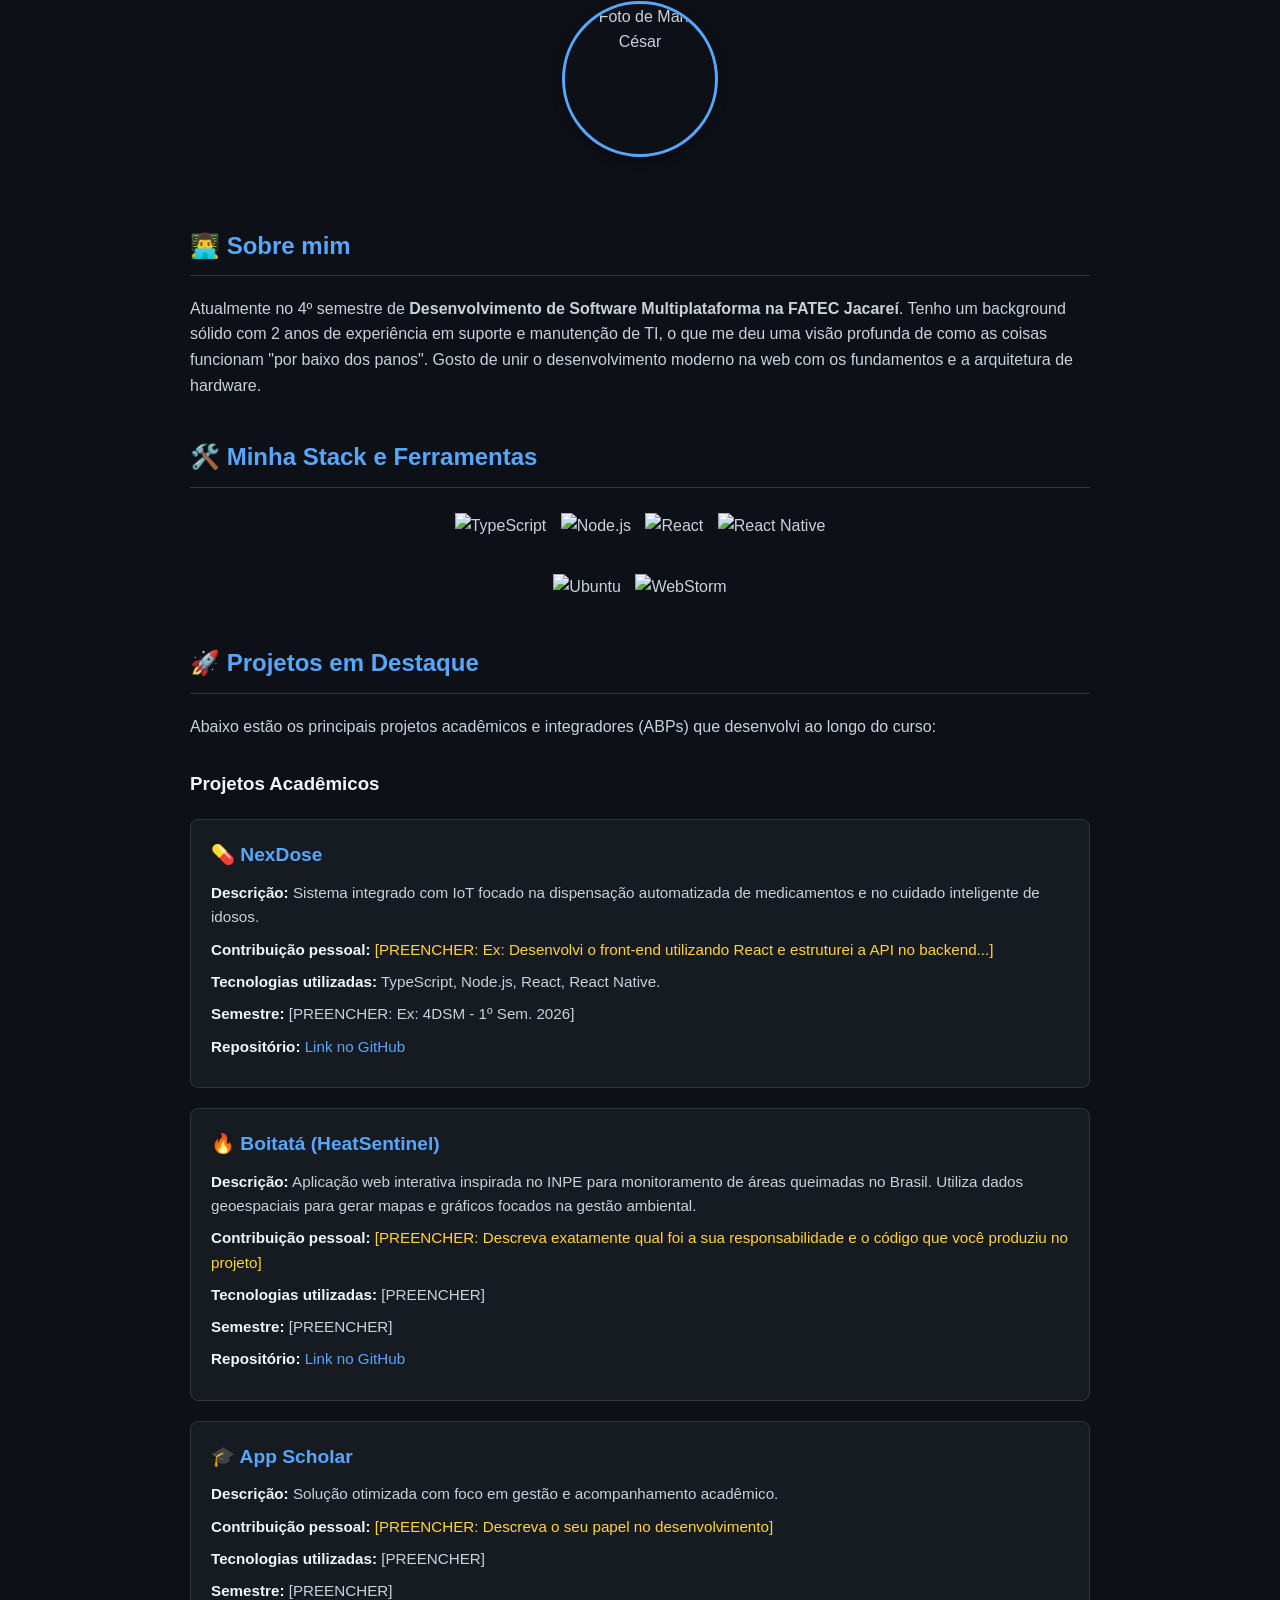
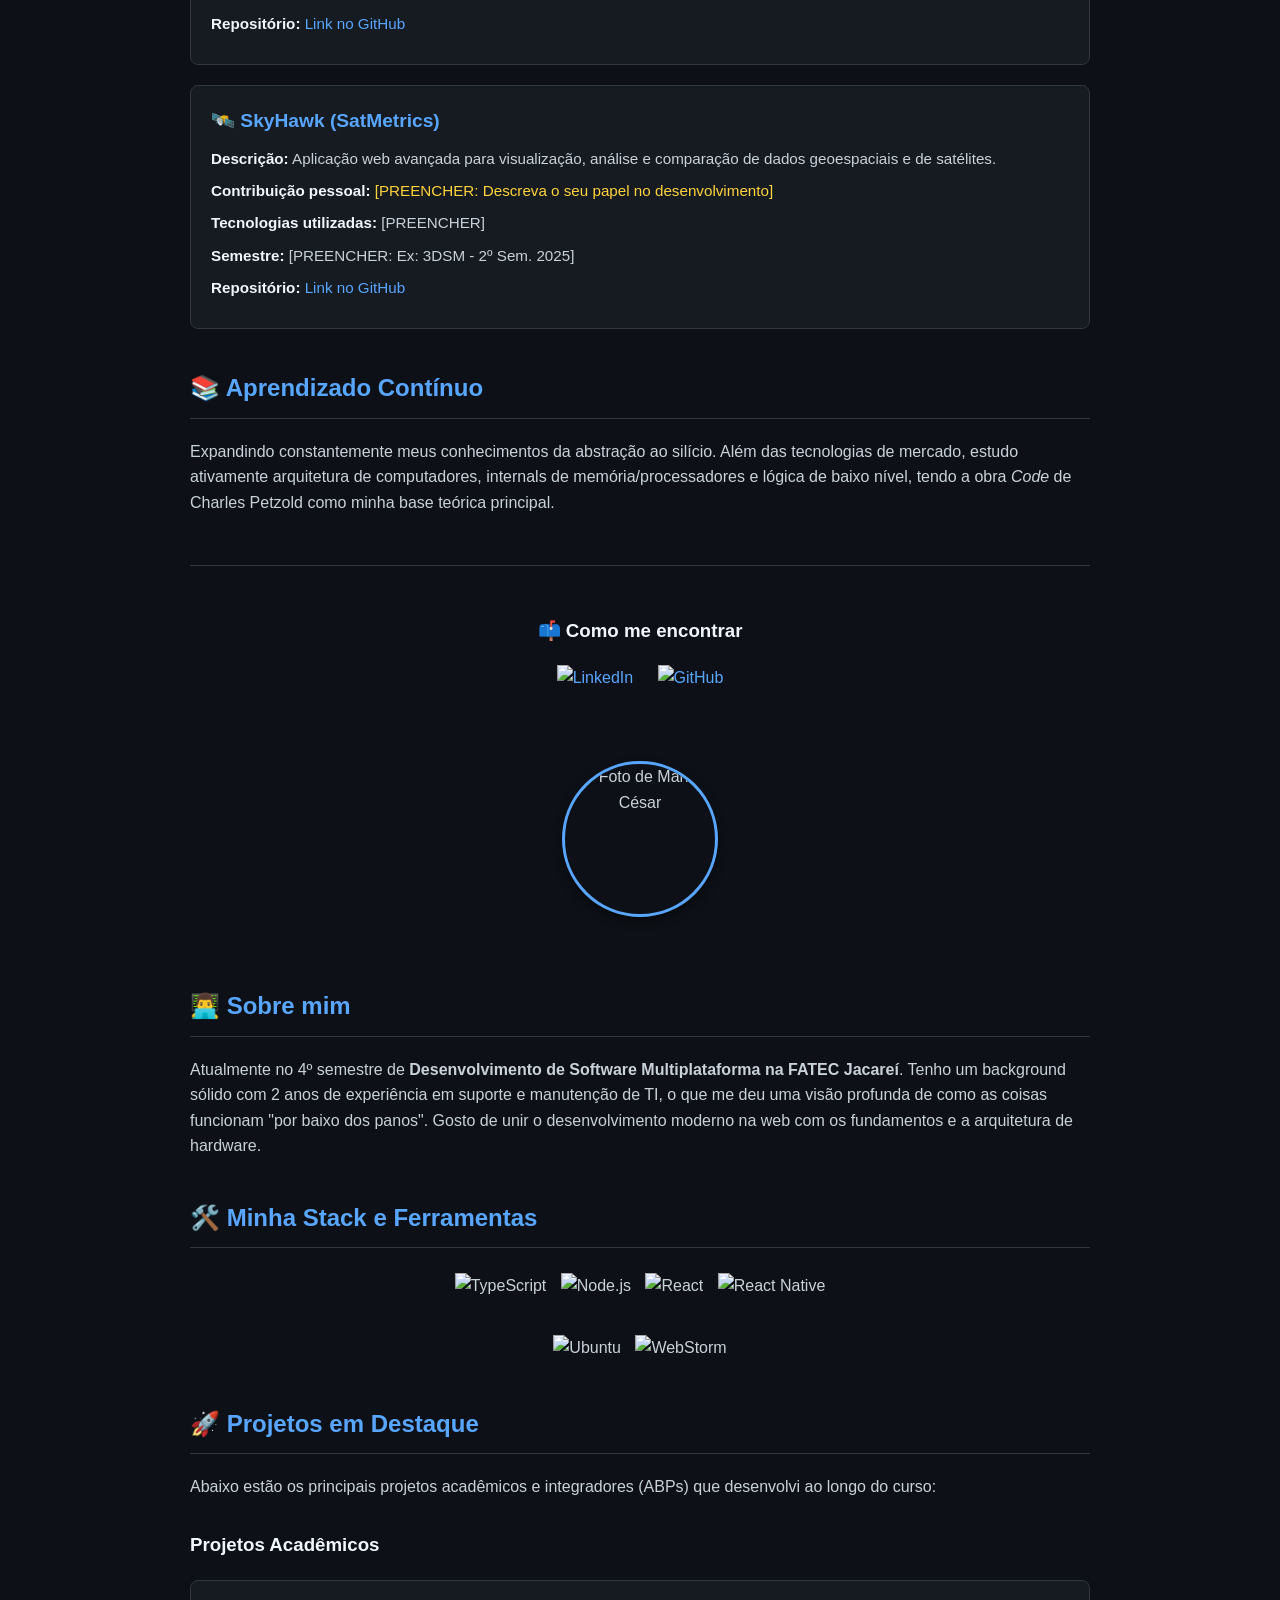
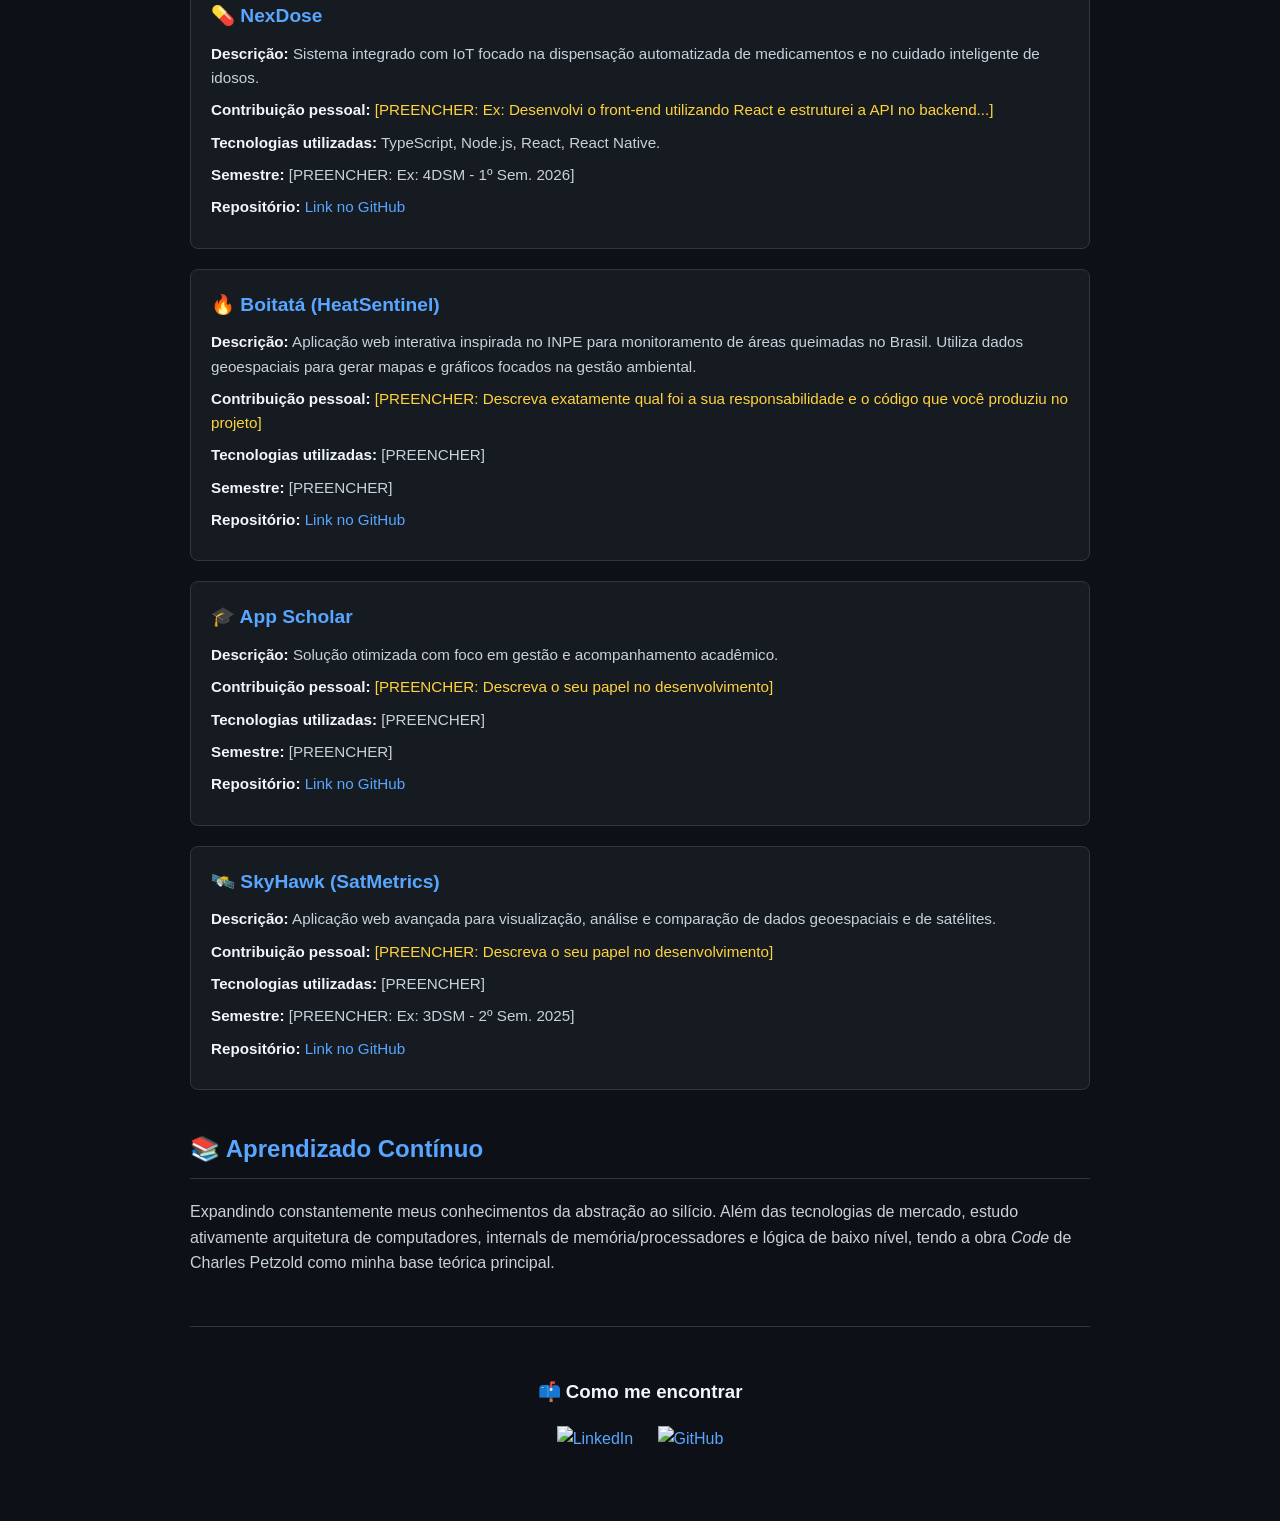
==== docs/index.html @ 598b990c "Update index.html" ====
<!DOCTYPE html>
<html lang="pt-BR">
<head>
    <meta charset="UTF-8">
    <meta name="viewport" content="width=device-width, initial-scale=1.0">
    <title>Portfólio - Mário César</title>
    <style>
        /* Estilos e Cores do Site */
        body {
            font-family: 'Segoe UI', Tahoma, Geneva, Verdana, sans-serif;
            line-height: 1.6;
            margin: 0;
            padding: 0;
            background-color: #0d1117; /* Fundo escuro estilo GitHub */
            color: #c9d1d9; /* Cor do texto */
        }
        .container {
            max-width: 900px;
            margin: 0 auto;
            padding: 20px;
        }
        header {
            text-align: center;
            padding: 30px 0;
        }
        header img.banner {
            width: 100%;
            border-radius: 8px 8px 0 0;
        }
        /* Estilo da Foto de Perfil */
        .profile-pic {
            width: 150px;
            height: 150px;
            border-radius: 50%;
            object-fit: cover;
            border: 3px solid #58a6ff;
            margin: -75px auto 0 auto; /* O valor negativo faz a foto sobrepor um pouco o banner */
            display: block;
            box-shadow: 0 4px 8px rgba(0, 0, 0, 0.5);
            position: relative;
            background-color: #0d1117;
        }
        h2 {
            color: #58a6ff;
            border-bottom: 1px solid #30363d;
            padding-bottom: 10px;
            margin-top: 40px;
        }
        h3 {
            color: #f0f6fc;
            margin-top: 30px;
        }
        a {
            color: #58a6ff;
            text-decoration: none;
        }
        a:hover {
            text-decoration: underline;
        }
        .badges {
            text-align: center;
            margin: 20px 0;
        }
        .badges img {
            margin: 5px;
        }
        /* Grid para os projetos */
        .projects {
            display: flex;
            flex-direction: column;
            gap: 20px;
            margin-top: 20px;
        }
        .project-card {
            background-color: #161b22;
            border: 1px solid #30363d;
            border-radius: 8px;
            padding: 20px;
            box-sizing: border-box;
            transition: transform 0.2s;
        }
        .project-card:hover {
            transform: translateY(-5px);
        }
        .project-card h4 {
            margin-top: 0;
            color: #58a6ff;
            font-size: 1.2rem;
            margin-bottom: 10px;
        }
        .project-card p {
            margin: 8px 0;
            font-size: 0.95rem;
        }
        .project-card strong {
            color: #f0f6fc;
        }
        .highlight-contribution {
            color: #ffd33d; /* Destaca o campo de contribuição, que é o mais importante para a avaliação */
        }
        .contact {
            text-align: center;
            margin-top: 50px;
            padding-top: 20px;
            border-top: 1px solid #30363d;
            padding-bottom: 50px;
        }
        .contact a {
            margin: 0 10px;
        }
    </style>
</head>
<body>
    <div class="container">
        <!-- Cabeçalho -->
        <header>
            <img class="banner" src="https://capsule-render.vercel.app/api?type=waving&color=007ACC&height=200&section=header&text=Mário%20César&fontSize=50&fontAlignY=38&desc=Desenvolvedor%20Multiplataforma&descAlignY=55&descAlign=50" alt="Banner Mario" />
            <!-- Foto de Perfil puxada do GitHub -->
            <img src="https://github.com/ra2581392423019/edit/main/docs/mariocesar.jpeg" alt="Foto de Mário César" class="profile-pic" />
        </header>

        <!-- Sobre Mim -->
        <section>
            <h2>👨‍💻 Sobre mim</h2>
            <p>Atualmente no 4º semestre de <strong>Desenvolvimento de Software Multiplataforma na FATEC Jacareí</strong>. Tenho um background sólido com 2 anos de experiência em suporte e manutenção de TI, o que me deu uma visão profunda de como as coisas funcionam "por baixo dos panos". Gosto de unir o desenvolvimento moderno na web com os fundamentos e a arquitetura de hardware.</p>
        </section>

        <!-- Stack e Ferramentas -->
        <section>
            <h2>🛠️ Minha Stack e Ferramentas</h2>
            <div class="badges">
                <img src="https://img.shields.io/badge/TypeScript-007ACC?style=for-the-badge&logo=typescript&logoColor=white" alt="TypeScript"/>
                <img src="https://img.shields.io/badge/Node.js-43853D?style=for-the-badge&logo=node.js&logoColor=white" alt="Node.js"/>
                <img src="https://img.shields.io/badge/React-20232A?style=for-the-badge&logo=react&logoColor=61DAFB" alt="React"/>
                <img src="https://img.shields.io/badge/React_Native-20232A?style=for-the-badge&logo=react&logoColor=61DAFB" alt="React Native"/>
                <br><br>
                <img src="https://img.shields.io/badge/Ubuntu-E95420?style=for-the-badge&logo=ubuntu&logoColor=white" alt="Ubuntu"/>
                <img src="https://img.shields.io/badge/WebStorm-000000?style=for-the-badge&logo=WebStorm&logoColor=white" alt="WebStorm"/>
            </div>
        </section>

        <!-- Projetos -->
        <section>
            <h2>🚀 Projetos em Destaque</h2>
            <p>Abaixo estão os principais projetos acadêmicos e integradores (ABPs) que desenvolvi ao longo do curso:</p>
            
            <h3>Projetos Acadêmicos</h3>
            <div class="projects">
                
                <!-- Projeto NexDose -->
                <div class="project-card">
                    <h4>💊 NexDose</h4>
                    <p><strong>Descrição:</strong> Sistema integrado com IoT focado na dispensação automatizada de medicamentos e no cuidado inteligente de idosos.</p>
                    <p class="highlight-contribution"><strong>Contribuição pessoal:</strong> [PREENCHER: Ex: Desenvolvi o front-end utilizando React e estruturei a API no backend...]</p>
                    <p><strong>Tecnologias utilizadas:</strong> TypeScript, Node.js, React, React Native.</p>
                    <p><strong>Semestre:</strong> [PREENCHER: Ex: 4DSM - 1º Sem. 2026]</p>
                    <p><strong>Repositório:</strong> <a href="https://github.com/hallwaytechgrupo/NexDose" target="_blank">Link no GitHub</a></p>
                </div>

                <!-- Projeto Boitatá -->
                <div class="project-card">
                    <h4>🔥 Boitatá (HeatSentinel)</h4>
                    <p><strong>Descrição:</strong> Aplicação web interativa inspirada no INPE para monitoramento de áreas queimadas no Brasil. Utiliza dados geoespaciais para gerar mapas e gráficos focados na gestão ambiental.</p>
                    <p class="highlight-contribution"><strong>Contribuição pessoal:</strong> [PREENCHER: Descreva exatamente qual foi a sua responsabilidade e o código que você produziu no projeto]</p>
                    <p><strong>Tecnologias utilizadas:</strong> [PREENCHER]</p>
                    <p><strong>Semestre:</strong> [PREENCHER]</p>
                    <p><strong>Repositório:</strong> <a href="https://github.com/hallwaytechgrupo/Boitata" target="_blank">Link no GitHub</a></p>
                </div>

                <!-- Projeto App Scholar -->
                <div class="project-card">
                    <h4>🎓 App Scholar</h4>
                    <p><strong>Descrição:</strong> Solução otimizada com foco em gestão e acompanhamento acadêmico.</p>
                    <p class="highlight-contribution"><strong>Contribuição pessoal:</strong> [PREENCHER: Descreva o seu papel no desenvolvimento]</p>
                    <p><strong>Tecnologias utilizadas:</strong> [PREENCHER]</p>
                    <p><strong>Semestre:</strong> [PREENCHER]</p>
                    <p><strong>Repositório:</strong> <a href="https://github.com/MarioC3sar/PDM1_App_Scholar" target="_blank">Link no GitHub</a></p>
                </div>

                <!-- Projeto SkyHawk -->
                <div class="project-card">
                    <h4>🛰️ SkyHawk (SatMetrics)</h4>
                    <p><strong>Descrição:</strong> Aplicação web avançada para visualização, análise e comparação de dados geoespaciais e de satélites.</p>
                    <p class="highlight-contribution"><strong>Contribuição pessoal:</strong> [PREENCHER: Descreva o seu papel no desenvolvimento]</p>
                    <p><strong>Tecnologias utilizadas:</strong> [PREENCHER]</p>
                    <p><strong>Semestre:</strong> [PREENCHER: Ex: 3DSM - 2º Sem. 2025]</p>
                    <p><strong>Repositório:</strong> <a href="https://github.com/hallwaytechgrupo/SkyHawk" target="_blank">Link no GitHub</a></p>
                </div>

            </div>
        </section>

        <!-- Aprendizado -->
        <section>
            <h2>📚 Aprendizado Contínuo</h2>
            <p>Expandindo constantemente meus conhecimentos da abstração ao silício. Além das tecnologias de mercado, estudo ativamente arquitetura de computadores, internals de memória/processadores e lógica de baixo nível, tendo a obra <em>Code</em> de Charles Petzold como minha base teórica principal.</p>
        </section>

        <!-- Contato (Adequado às regras da Fatec) -->
        <footer class="contact">
            <h3>📫 Como me encontrar</h3>
            <!-- E-mail removido propositalmente para cumprir a regra da Fatec de não exibir dados pessoais -->
            <a href="https://www.linkedin.com/in/mario-cesar-98162a203/" target="_blank"><img src="https://img.shields.io/badge/LinkedIn-0077B5?style=for-the-badge&logo=linkedin&logoColor=white" alt="LinkedIn"/></a>
            <a href="https://github.com/MarioC3sar" target="_blank"><img src="https://img.shields.io/badge/GitHub-181717?style=for-the-badge&logo=github&logoColor=white" alt="GitHub"/></a>
        </footer>
    </div>
</body>
</html>
<!DOCTYPE html>
<html lang="pt-BR">
<head>
    <meta charset="UTF-8">
    <meta name="viewport" content="width=device-width, initial-scale=1.0">
    <title>Portfólio - Mário César</title>
    <style>
        /* Estilos e Cores do Site */
        body {
            font-family: 'Segoe UI', Tahoma, Geneva, Verdana, sans-serif;
            line-height: 1.6;
            margin: 0;
            padding: 0;
            background-color: #0d1117; /* Fundo escuro estilo GitHub */
            color: #c9d1d9; /* Cor do texto */
        }
        .container {
            max-width: 900px;
            margin: 0 auto;
            padding: 20px;
        }
        header {
            text-align: center;
            padding: 30px 0;
        }
        header img.banner {
            width: 100%;
            border-radius: 8px 8px 0 0;
        }
        /* Estilo da Foto de Perfil */
        .profile-pic {
            width: 150px;
            height: 150px;
            border-radius: 50%;
            object-fit: cover;
            border: 3px solid #58a6ff;
            margin: -75px auto 0 auto; /* O valor negativo faz a foto sobrepor um pouco o banner */
            display: block;
            box-shadow: 0 4px 8px rgba(0, 0, 0, 0.5);
            position: relative;
            background-color: #0d1117;
        }
        h2 {
            color: #58a6ff;
            border-bottom: 1px solid #30363d;
            padding-bottom: 10px;
            margin-top: 40px;
        }
        h3 {
            color: #f0f6fc;
            margin-top: 30px;
        }
        a {
            color: #58a6ff;
            text-decoration: none;
        }
        a:hover {
            text-decoration: underline;
        }
        .badges {
            text-align: center;
            margin: 20px 0;
        }
        .badges img {
            margin: 5px;
        }
        /* Grid para os projetos */
        .projects {
            display: flex;
            flex-direction: column;
            gap: 20px;
            margin-top: 20px;
        }
        .project-card {
            background-color: #161b22;
            border: 1px solid #30363d;
            border-radius: 8px;
            padding: 20px;
            box-sizing: border-box;
            transition: transform 0.2s;
        }
        .project-card:hover {
            transform: translateY(-5px);
        }
        .project-card h4 {
            margin-top: 0;
            color: #58a6ff;
            font-size: 1.2rem;
            margin-bottom: 10px;
        }
        .project-card p {
            margin: 8px 0;
            font-size: 0.95rem;
        }
        .project-card strong {
            color: #f0f6fc;
        }
        .highlight-contribution {
            color: #ffd33d; /* Destaca o campo de contribuição, que é o mais importante para a avaliação */
        }
        .contact {
            text-align: center;
            margin-top: 50px;
            padding-top: 20px;
            border-top: 1px solid #30363d;
            padding-bottom: 50px;
        }
        .contact a {
            margin: 0 10px;
        }
    </style>
</head>
<body>
    <div class="container">
        <!-- Cabeçalho -->
        <header>
            <img class="banner" src="https://capsule-render.vercel.app/api?type=waving&color=007ACC&height=200&section=header&text=Mário%20César&fontSize=50&fontAlignY=38&desc=Desenvolvedor%20Multiplataforma&descAlignY=55&descAlign=50" alt="Banner Mario" />
            <!-- Foto de Perfil puxada do GitHub -->
            <img src="https://github.com/ra2581392423019/edit/main/docs/mariocesar.jpeg" alt="Foto de Mário César" class="profile-pic" />
        </header>

        <!-- Sobre Mim -->
        <section>
            <h2>👨‍💻 Sobre mim</h2>
            <p>Atualmente no 4º semestre de <strong>Desenvolvimento de Software Multiplataforma na FATEC Jacareí</strong>. Tenho um background sólido com 2 anos de experiência em suporte e manutenção de TI, o que me deu uma visão profunda de como as coisas funcionam "por baixo dos panos". Gosto de unir o desenvolvimento moderno na web com os fundamentos e a arquitetura de hardware.</p>
        </section>

        <!-- Stack e Ferramentas -->
        <section>
            <h2>🛠️ Minha Stack e Ferramentas</h2>
            <div class="badges">
                <img src="https://img.shields.io/badge/TypeScript-007ACC?style=for-the-badge&logo=typescript&logoColor=white" alt="TypeScript"/>
                <img src="https://img.shields.io/badge/Node.js-43853D?style=for-the-badge&logo=node.js&logoColor=white" alt="Node.js"/>
                <img src="https://img.shields.io/badge/React-20232A?style=for-the-badge&logo=react&logoColor=61DAFB" alt="React"/>
                <img src="https://img.shields.io/badge/React_Native-20232A?style=for-the-badge&logo=react&logoColor=61DAFB" alt="React Native"/>
                <br><br>
                <img src="https://img.shields.io/badge/Ubuntu-E95420?style=for-the-badge&logo=ubuntu&logoColor=white" alt="Ubuntu"/>
                <img src="https://img.shields.io/badge/WebStorm-000000?style=for-the-badge&logo=WebStorm&logoColor=white" alt="WebStorm"/>
            </div>
        </section>

        <!-- Projetos -->
        <section>
            <h2>🚀 Projetos em Destaque</h2>
            <p>Abaixo estão os principais projetos acadêmicos e integradores (ABPs) que desenvolvi ao longo do curso:</p>
            
            <h3>Projetos Acadêmicos</h3>
            <div class="projects">
                
                <!-- Projeto NexDose -->
                <div class="project-card">
                    <h4>💊 NexDose</h4>
                    <p><strong>Descrição:</strong> Sistema integrado com IoT focado na dispensação automatizada de medicamentos e no cuidado inteligente de idosos.</p>
                    <p class="highlight-contribution"><strong>Contribuição pessoal:</strong> [PREENCHER: Ex: Desenvolvi o front-end utilizando React e estruturei a API no backend...]</p>
                    <p><strong>Tecnologias utilizadas:</strong> TypeScript, Node.js, React, React Native.</p>
                    <p><strong>Semestre:</strong> [PREENCHER: Ex: 4DSM - 1º Sem. 2026]</p>
                    <p><strong>Repositório:</strong> <a href="https://github.com/hallwaytechgrupo/NexDose" target="_blank">Link no GitHub</a></p>
                </div>

                <!-- Projeto Boitatá -->
                <div class="project-card">
                    <h4>🔥 Boitatá (HeatSentinel)</h4>
                    <p><strong>Descrição:</strong> Aplicação web interativa inspirada no INPE para monitoramento de áreas queimadas no Brasil. Utiliza dados geoespaciais para gerar mapas e gráficos focados na gestão ambiental.</p>
                    <p class="highlight-contribution"><strong>Contribuição pessoal:</strong> [PREENCHER: Descreva exatamente qual foi a sua responsabilidade e o código que você produziu no projeto]</p>
                    <p><strong>Tecnologias utilizadas:</strong> [PREENCHER]</p>
                    <p><strong>Semestre:</strong> [PREENCHER]</p>
                    <p><strong>Repositório:</strong> <a href="https://github.com/hallwaytechgrupo/Boitata" target="_blank">Link no GitHub</a></p>
                </div>

                <!-- Projeto App Scholar -->
                <div class="project-card">
                    <h4>🎓 App Scholar</h4>
                    <p><strong>Descrição:</strong> Solução otimizada com foco em gestão e acompanhamento acadêmico.</p>
                    <p class="highlight-contribution"><strong>Contribuição pessoal:</strong> [PREENCHER: Descreva o seu papel no desenvolvimento]</p>
                    <p><strong>Tecnologias utilizadas:</strong> [PREENCHER]</p>
                    <p><strong>Semestre:</strong> [PREENCHER]</p>
                    <p><strong>Repositório:</strong> <a href="https://github.com/MarioC3sar/PDM1_App_Scholar" target="_blank">Link no GitHub</a></p>
                </div>

                <!-- Projeto SkyHawk -->
                <div class="project-card">
                    <h4>🛰️ SkyHawk (SatMetrics)</h4>
                    <p><strong>Descrição:</strong> Aplicação web avançada para visualização, análise e comparação de dados geoespaciais e de satélites.</p>
                    <p class="highlight-contribution"><strong>Contribuição pessoal:</strong> [PREENCHER: Descreva o seu papel no desenvolvimento]</p>
                    <p><strong>Tecnologias utilizadas:</strong> [PREENCHER]</p>
                    <p><strong>Semestre:</strong> [PREENCHER: Ex: 3DSM - 2º Sem. 2025]</p>
                    <p><strong>Repositório:</strong> <a href="https://github.com/hallwaytechgrupo/SkyHawk" target="_blank">Link no GitHub</a></p>
                </div>

            </div>
        </section>

        <!-- Aprendizado -->
        <section>
            <h2>📚 Aprendizado Contínuo</h2>
            <p>Expandindo constantemente meus conhecimentos da abstração ao silício. Além das tecnologias de mercado, estudo ativamente arquitetura de computadores, internals de memória/processadores e lógica de baixo nível, tendo a obra <em>Code</em> de Charles Petzold como minha base teórica principal.</p>
        </section>

        <!-- Contato (Adequado às regras da Fatec) -->
        <footer class="contact">
            <h3>📫 Como me encontrar</h3>
            <!-- E-mail removido propositalmente para cumprir a regra da Fatec de não exibir dados pessoais -->
            <a href="https://www.linkedin.com/in/mario-cesar-98162a203/" target="_blank"><img src="https://img.shields.io/badge/LinkedIn-0077B5?style=for-the-badge&logo=linkedin&logoColor=white" alt="LinkedIn"/></a>
            <a href="https://github.com/MarioC3sar" target="_blank"><img src="https://img.shields.io/badge/GitHub-181717?style=for-the-badge&logo=github&logoColor=white" alt="GitHub"/></a>
        </footer>
    </div>
</body>
</html>
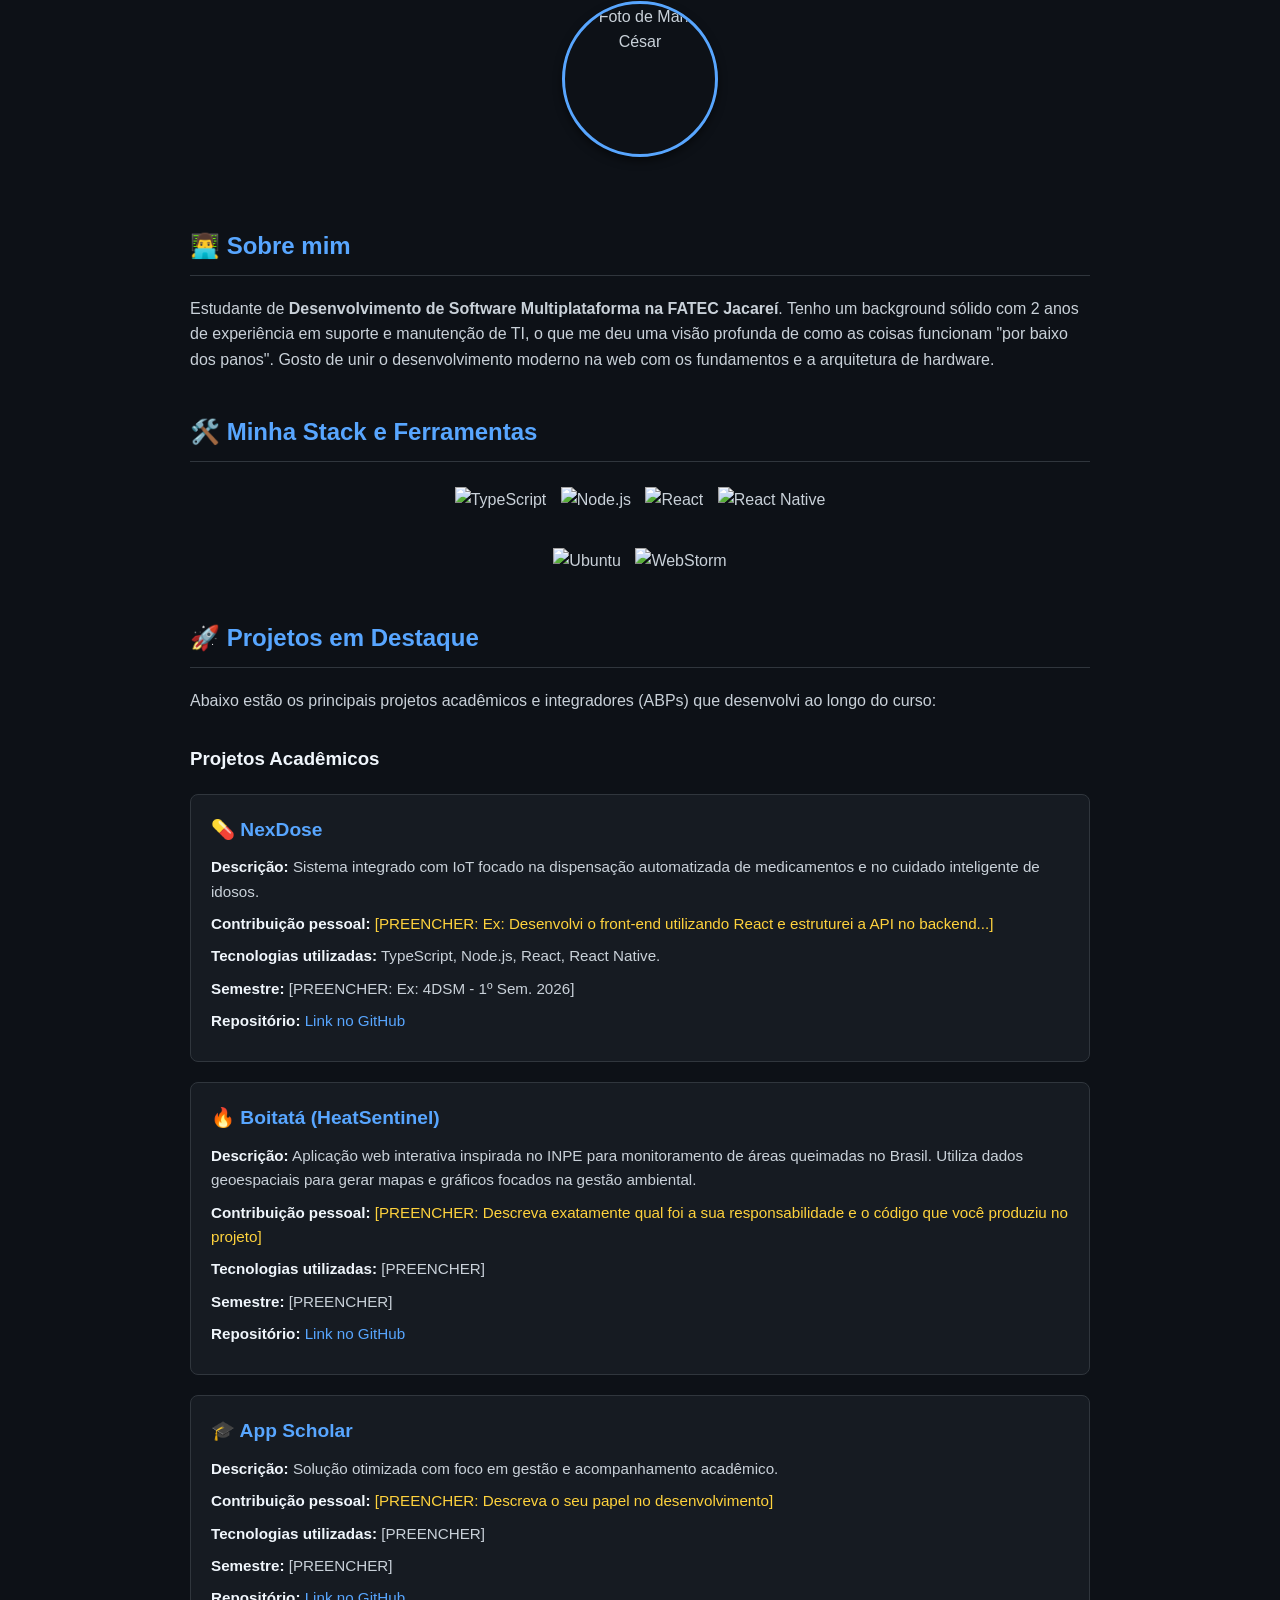
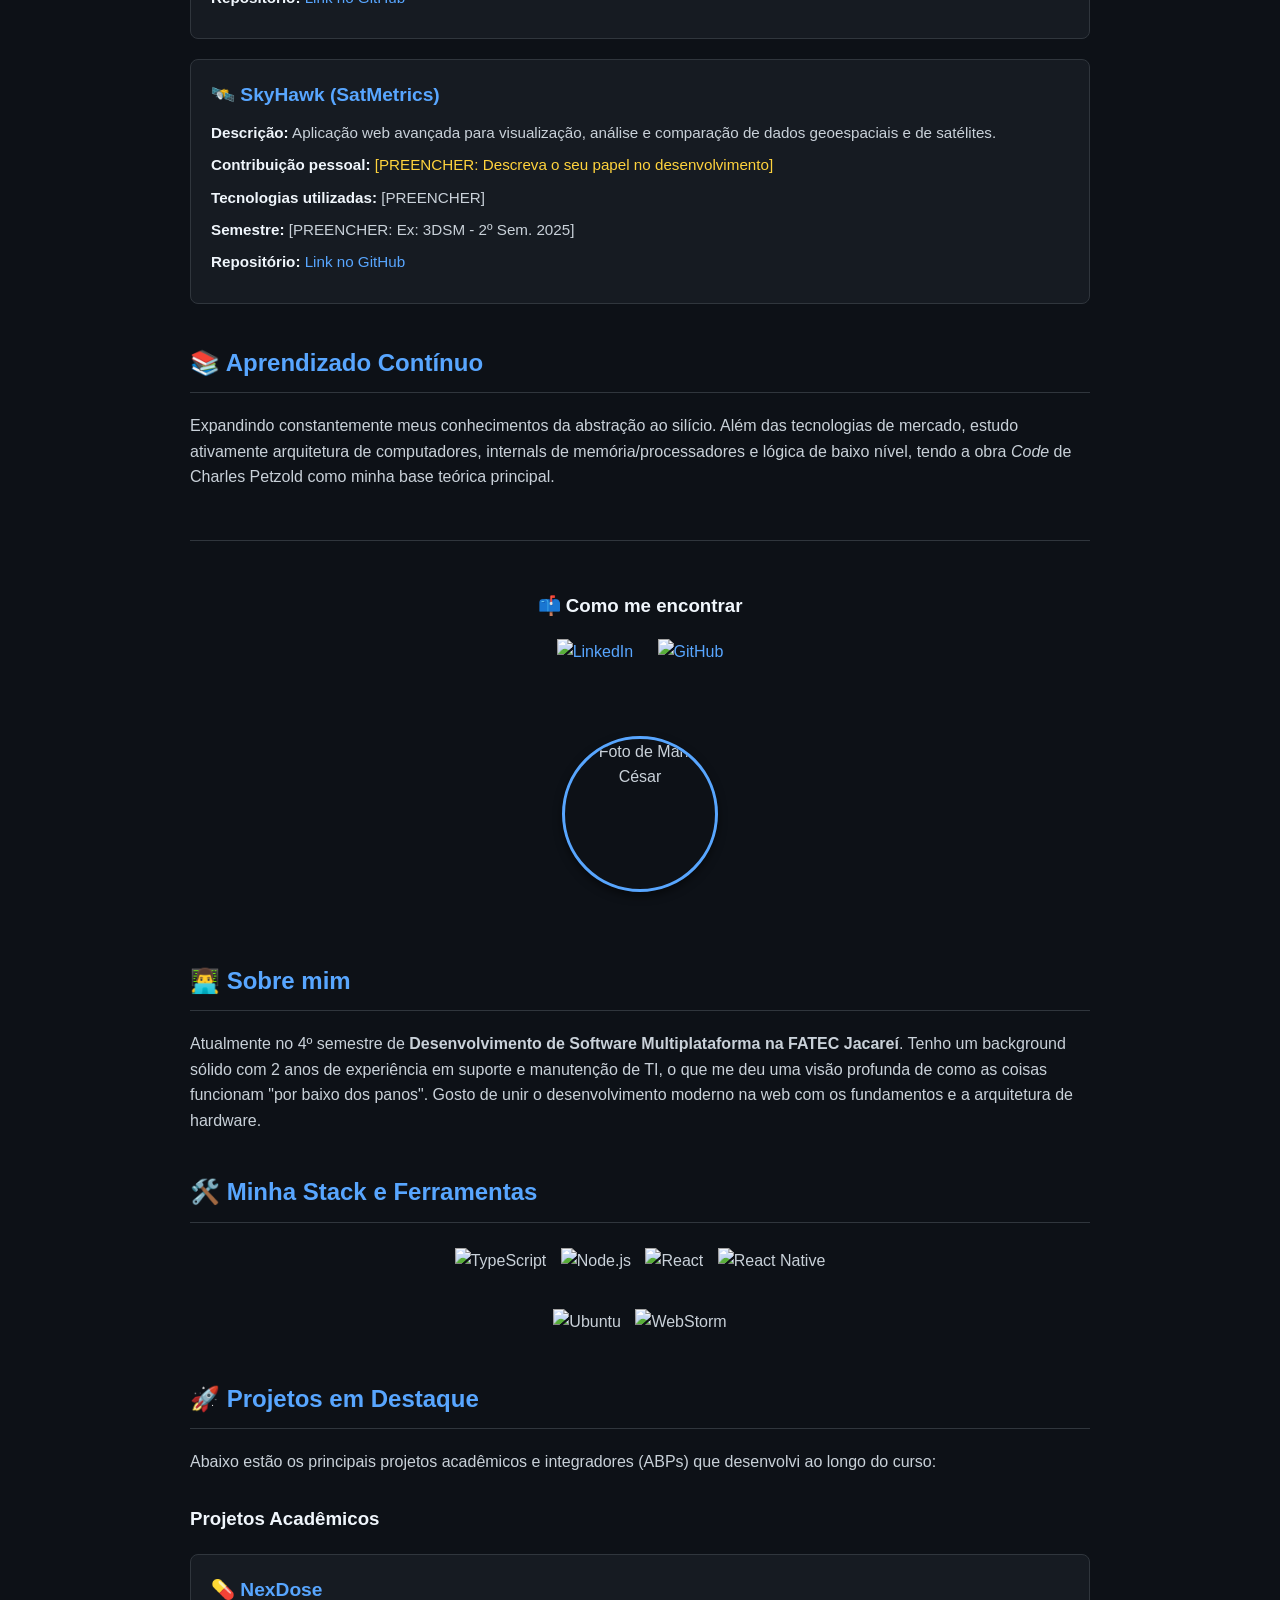
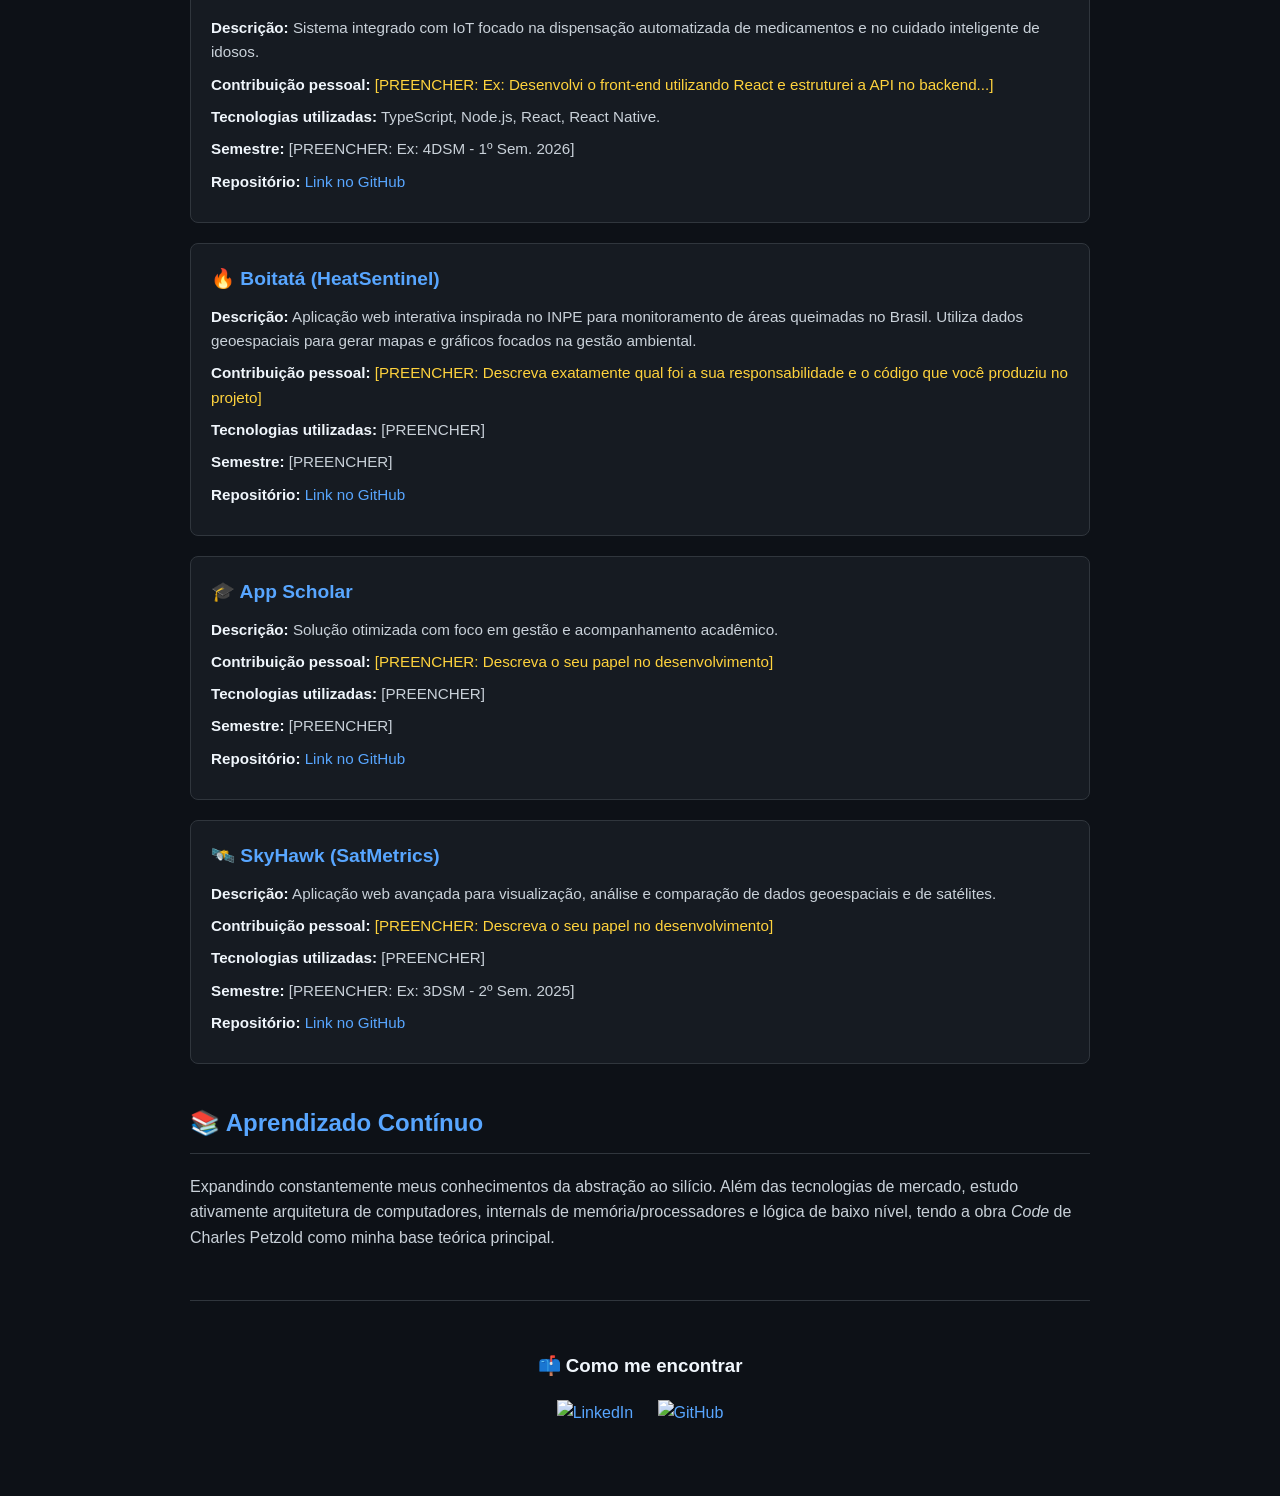
==== commit 1af9a281: "Update personal description in index.html" ====
--- a/docs/index.html
+++ b/docs/index.html
@@ -122,7 +122,7 @@
         <!-- Sobre Mim -->
         <section>
             <h2>👨‍💻 Sobre mim</h2>
-            <p>Atualmente no 4º semestre de <strong>Desenvolvimento de Software Multiplataforma na FATEC Jacareí</strong>. Tenho um background sólido com 2 anos de experiência em suporte e manutenção de TI, o que me deu uma visão profunda de como as coisas funcionam "por baixo dos panos". Gosto de unir o desenvolvimento moderno na web com os fundamentos e a arquitetura de hardware.</p>
+            <p>Estudante de <strong>Desenvolvimento de Software Multiplataforma na FATEC Jacareí</strong>. Tenho um background sólido com 2 anos de experiência em suporte e manutenção de TI, o que me deu uma visão profunda de como as coisas funcionam "por baixo dos panos". Gosto de unir o desenvolvimento moderno na web com os fundamentos e a arquitetura de hardware.</p>
         </section>
 
         <!-- Stack e Ferramentas -->
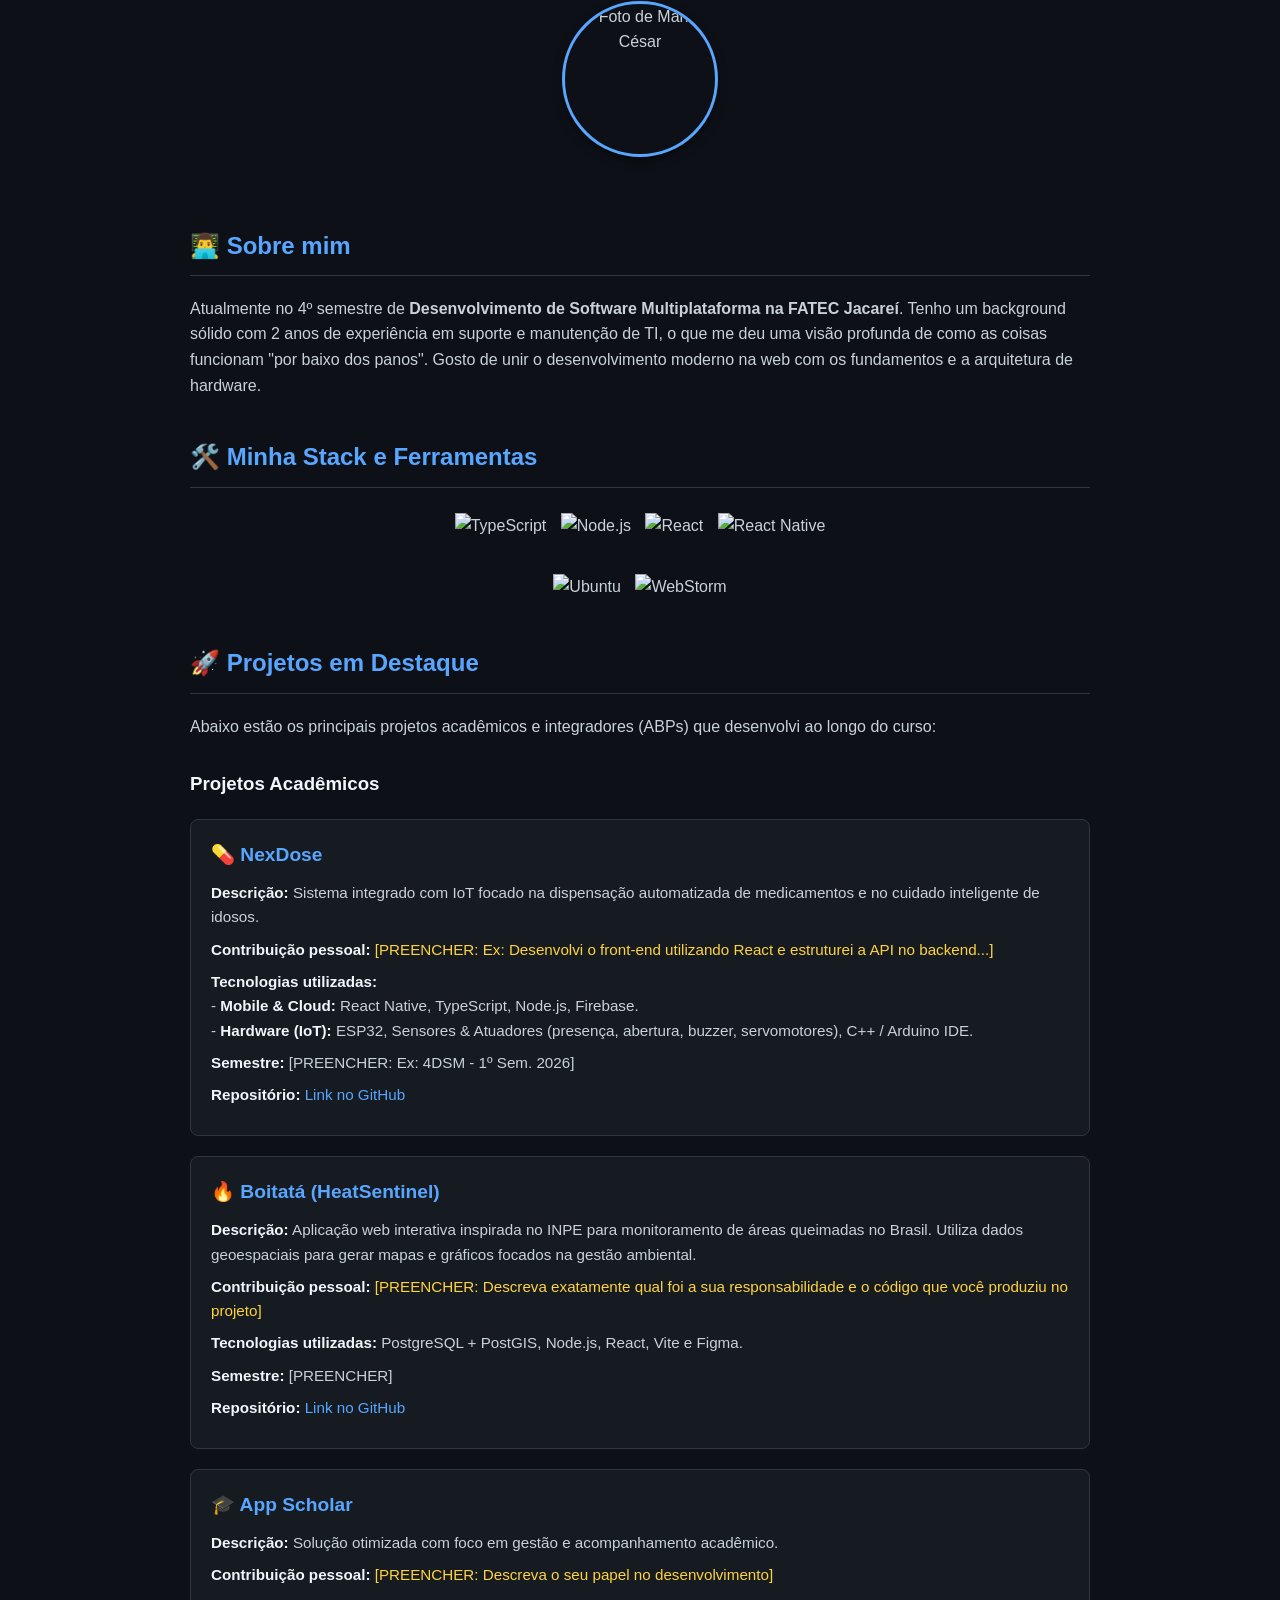
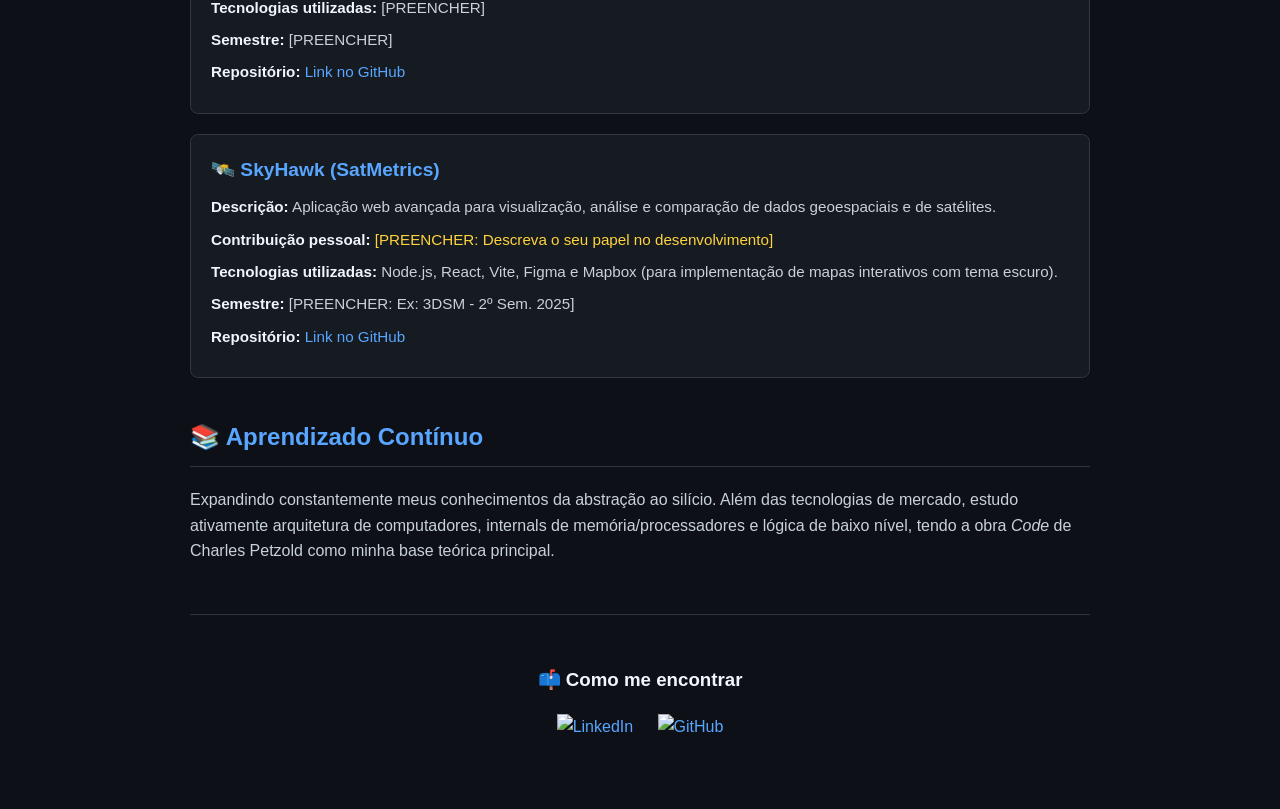
==== commit bab48b0d: "Update index.html" ====
--- a/docs/index.html
+++ b/docs/index.html
@@ -122,7 +122,7 @@
         <!-- Sobre Mim -->
         <section>
             <h2>👨‍💻 Sobre mim</h2>
-            <p>Estudante de <strong>Desenvolvimento de Software Multiplataforma na FATEC Jacareí</strong>. Tenho um background sólido com 2 anos de experiência em suporte e manutenção de TI, o que me deu uma visão profunda de como as coisas funcionam "por baixo dos panos". Gosto de unir o desenvolvimento moderno na web com os fundamentos e a arquitetura de hardware.</p>
+            <p>Atualmente no 4º semestre de <strong>Desenvolvimento de Software Multiplataforma na FATEC Jacareí</strong>. Tenho um background sólido com 2 anos de experiência em suporte e manutenção de TI, o que me deu uma visão profunda de como as coisas funcionam "por baixo dos panos". Gosto de unir o desenvolvimento moderno na web com os fundamentos e a arquitetura de hardware.</p>
         </section>
 
         <!-- Stack e Ferramentas -->
@@ -152,7 +152,9 @@
                     <h4>💊 NexDose</h4>
                     <p><strong>Descrição:</strong> Sistema integrado com IoT focado na dispensação automatizada de medicamentos e no cuidado inteligente de idosos.</p>
                     <p class="highlight-contribution"><strong>Contribuição pessoal:</strong> [PREENCHER: Ex: Desenvolvi o front-end utilizando React e estruturei a API no backend...]</p>
-                    <p><strong>Tecnologias utilizadas:</strong> TypeScript, Node.js, React, React Native.</p>
+                    <p><strong>Tecnologias utilizadas:</strong> <br>
+                    - <strong>Mobile & Cloud:</strong> React Native, TypeScript, Node.js, Firebase. <br>
+                    - <strong>Hardware (IoT):</strong> ESP32, Sensores & Atuadores (presença, abertura, buzzer, servomotores), C++ / Arduino IDE.</p>
                     <p><strong>Semestre:</strong> [PREENCHER: Ex: 4DSM - 1º Sem. 2026]</p>
                     <p><strong>Repositório:</strong> <a href="https://github.com/hallwaytechgrupo/NexDose" target="_blank">Link no GitHub</a></p>
                 </div>
@@ -162,7 +164,7 @@
                     <h4>🔥 Boitatá (HeatSentinel)</h4>
                     <p><strong>Descrição:</strong> Aplicação web interativa inspirada no INPE para monitoramento de áreas queimadas no Brasil. Utiliza dados geoespaciais para gerar mapas e gráficos focados na gestão ambiental.</p>
                     <p class="highlight-contribution"><strong>Contribuição pessoal:</strong> [PREENCHER: Descreva exatamente qual foi a sua responsabilidade e o código que você produziu no projeto]</p>
-                    <p><strong>Tecnologias utilizadas:</strong> [PREENCHER]</p>
+                    <p><strong>Tecnologias utilizadas:</strong> PostgreSQL + PostGIS, Node.js, React, Vite e Figma.</p>
                     <p><strong>Semestre:</strong> [PREENCHER]</p>
                     <p><strong>Repositório:</strong> <a href="https://github.com/hallwaytechgrupo/Boitata" target="_blank">Link no GitHub</a></p>
                 </div>
@@ -182,7 +184,7 @@
                     <h4>🛰️ SkyHawk (SatMetrics)</h4>
                     <p><strong>Descrição:</strong> Aplicação web avançada para visualização, análise e comparação de dados geoespaciais e de satélites.</p>
                     <p class="highlight-contribution"><strong>Contribuição pessoal:</strong> [PREENCHER: Descreva o seu papel no desenvolvimento]</p>
-                    <p><strong>Tecnologias utilizadas:</strong> [PREENCHER]</p>
+                    <p><strong>Tecnologias utilizadas:</strong> Node.js, React, Vite, Figma e Mapbox (para implementação de mapas interativos com tema escuro).</p>
                     <p><strong>Semestre:</strong> [PREENCHER: Ex: 3DSM - 2º Sem. 2025]</p>
                     <p><strong>Repositório:</strong> <a href="https://github.com/hallwaytechgrupo/SkyHawk" target="_blank">Link no GitHub</a></p>
                 </div>
@@ -206,211 +208,3 @@
     </div>
 </body>
 </html>
-<!DOCTYPE html>
-<html lang="pt-BR">
-<head>
-    <meta charset="UTF-8">
-    <meta name="viewport" content="width=device-width, initial-scale=1.0">
-    <title>Portfólio - Mário César</title>
-    <style>
-        /* Estilos e Cores do Site */
-        body {
-            font-family: 'Segoe UI', Tahoma, Geneva, Verdana, sans-serif;
-            line-height: 1.6;
-            margin: 0;
-            padding: 0;
-            background-color: #0d1117; /* Fundo escuro estilo GitHub */
-            color: #c9d1d9; /* Cor do texto */
-        }
-        .container {
-            max-width: 900px;
-            margin: 0 auto;
-            padding: 20px;
-        }
-        header {
-            text-align: center;
-            padding: 30px 0;
-        }
-        header img.banner {
-            width: 100%;
-            border-radius: 8px 8px 0 0;
-        }
-        /* Estilo da Foto de Perfil */
-        .profile-pic {
-            width: 150px;
-            height: 150px;
-            border-radius: 50%;
-            object-fit: cover;
-            border: 3px solid #58a6ff;
-            margin: -75px auto 0 auto; /* O valor negativo faz a foto sobrepor um pouco o banner */
-            display: block;
-            box-shadow: 0 4px 8px rgba(0, 0, 0, 0.5);
-            position: relative;
-            background-color: #0d1117;
-        }
-        h2 {
-            color: #58a6ff;
-            border-bottom: 1px solid #30363d;
-            padding-bottom: 10px;
-            margin-top: 40px;
-        }
-        h3 {
-            color: #f0f6fc;
-            margin-top: 30px;
-        }
-        a {
-            color: #58a6ff;
-            text-decoration: none;
-        }
-        a:hover {
-            text-decoration: underline;
-        }
-        .badges {
-            text-align: center;
-            margin: 20px 0;
-        }
-        .badges img {
-            margin: 5px;
-        }
-        /* Grid para os projetos */
-        .projects {
-            display: flex;
-            flex-direction: column;
-            gap: 20px;
-            margin-top: 20px;
-        }
-        .project-card {
-            background-color: #161b22;
-            border: 1px solid #30363d;
-            border-radius: 8px;
-            padding: 20px;
-            box-sizing: border-box;
-            transition: transform 0.2s;
-        }
-        .project-card:hover {
-            transform: translateY(-5px);
-        }
-        .project-card h4 {
-            margin-top: 0;
-            color: #58a6ff;
-            font-size: 1.2rem;
-            margin-bottom: 10px;
-        }
-        .project-card p {
-            margin: 8px 0;
-            font-size: 0.95rem;
-        }
-        .project-card strong {
-            color: #f0f6fc;
-        }
-        .highlight-contribution {
-            color: #ffd33d; /* Destaca o campo de contribuição, que é o mais importante para a avaliação */
-        }
-        .contact {
-            text-align: center;
-            margin-top: 50px;
-            padding-top: 20px;
-            border-top: 1px solid #30363d;
-            padding-bottom: 50px;
-        }
-        .contact a {
-            margin: 0 10px;
-        }
-    </style>
-</head>
-<body>
-    <div class="container">
-        <!-- Cabeçalho -->
-        <header>
-            <img class="banner" src="https://capsule-render.vercel.app/api?type=waving&color=007ACC&height=200&section=header&text=Mário%20César&fontSize=50&fontAlignY=38&desc=Desenvolvedor%20Multiplataforma&descAlignY=55&descAlign=50" alt="Banner Mario" />
-            <!-- Foto de Perfil puxada do GitHub -->
-            <img src="https://github.com/ra2581392423019/edit/main/docs/mariocesar.jpeg" alt="Foto de Mário César" class="profile-pic" />
-        </header>
-
-        <!-- Sobre Mim -->
-        <section>
-            <h2>👨‍💻 Sobre mim</h2>
-            <p>Atualmente no 4º semestre de <strong>Desenvolvimento de Software Multiplataforma na FATEC Jacareí</strong>. Tenho um background sólido com 2 anos de experiência em suporte e manutenção de TI, o que me deu uma visão profunda de como as coisas funcionam "por baixo dos panos". Gosto de unir o desenvolvimento moderno na web com os fundamentos e a arquitetura de hardware.</p>
-        </section>
-
-        <!-- Stack e Ferramentas -->
-        <section>
-            <h2>🛠️ Minha Stack e Ferramentas</h2>
-            <div class="badges">
-                <img src="https://img.shields.io/badge/TypeScript-007ACC?style=for-the-badge&logo=typescript&logoColor=white" alt="TypeScript"/>
-                <img src="https://img.shields.io/badge/Node.js-43853D?style=for-the-badge&logo=node.js&logoColor=white" alt="Node.js"/>
-                <img src="https://img.shields.io/badge/React-20232A?style=for-the-badge&logo=react&logoColor=61DAFB" alt="React"/>
-                <img src="https://img.shields.io/badge/React_Native-20232A?style=for-the-badge&logo=react&logoColor=61DAFB" alt="React Native"/>
-                <br><br>
-                <img src="https://img.shields.io/badge/Ubuntu-E95420?style=for-the-badge&logo=ubuntu&logoColor=white" alt="Ubuntu"/>
-                <img src="https://img.shields.io/badge/WebStorm-000000?style=for-the-badge&logo=WebStorm&logoColor=white" alt="WebStorm"/>
-            </div>
-        </section>
-
-        <!-- Projetos -->
-        <section>
-            <h2>🚀 Projetos em Destaque</h2>
-            <p>Abaixo estão os principais projetos acadêmicos e integradores (ABPs) que desenvolvi ao longo do curso:</p>
-            
-            <h3>Projetos Acadêmicos</h3>
-            <div class="projects">
-                
-                <!-- Projeto NexDose -->
-                <div class="project-card">
-                    <h4>💊 NexDose</h4>
-                    <p><strong>Descrição:</strong> Sistema integrado com IoT focado na dispensação automatizada de medicamentos e no cuidado inteligente de idosos.</p>
-                    <p class="highlight-contribution"><strong>Contribuição pessoal:</strong> [PREENCHER: Ex: Desenvolvi o front-end utilizando React e estruturei a API no backend...]</p>
-                    <p><strong>Tecnologias utilizadas:</strong> TypeScript, Node.js, React, React Native.</p>
-                    <p><strong>Semestre:</strong> [PREENCHER: Ex: 4DSM - 1º Sem. 2026]</p>
-                    <p><strong>Repositório:</strong> <a href="https://github.com/hallwaytechgrupo/NexDose" target="_blank">Link no GitHub</a></p>
-                </div>
-
-                <!-- Projeto Boitatá -->
-                <div class="project-card">
-                    <h4>🔥 Boitatá (HeatSentinel)</h4>
-                    <p><strong>Descrição:</strong> Aplicação web interativa inspirada no INPE para monitoramento de áreas queimadas no Brasil. Utiliza dados geoespaciais para gerar mapas e gráficos focados na gestão ambiental.</p>
-                    <p class="highlight-contribution"><strong>Contribuição pessoal:</strong> [PREENCHER: Descreva exatamente qual foi a sua responsabilidade e o código que você produziu no projeto]</p>
-                    <p><strong>Tecnologias utilizadas:</strong> [PREENCHER]</p>
-                    <p><strong>Semestre:</strong> [PREENCHER]</p>
-                    <p><strong>Repositório:</strong> <a href="https://github.com/hallwaytechgrupo/Boitata" target="_blank">Link no GitHub</a></p>
-                </div>
-
-                <!-- Projeto App Scholar -->
-                <div class="project-card">
-                    <h4>🎓 App Scholar</h4>
-                    <p><strong>Descrição:</strong> Solução otimizada com foco em gestão e acompanhamento acadêmico.</p>
-                    <p class="highlight-contribution"><strong>Contribuição pessoal:</strong> [PREENCHER: Descreva o seu papel no desenvolvimento]</p>
-                    <p><strong>Tecnologias utilizadas:</strong> [PREENCHER]</p>
-                    <p><strong>Semestre:</strong> [PREENCHER]</p>
-                    <p><strong>Repositório:</strong> <a href="https://github.com/MarioC3sar/PDM1_App_Scholar" target="_blank">Link no GitHub</a></p>
-                </div>
-
-                <!-- Projeto SkyHawk -->
-                <div class="project-card">
-                    <h4>🛰️ SkyHawk (SatMetrics)</h4>
-                    <p><strong>Descrição:</strong> Aplicação web avançada para visualização, análise e comparação de dados geoespaciais e de satélites.</p>
-                    <p class="highlight-contribution"><strong>Contribuição pessoal:</strong> [PREENCHER: Descreva o seu papel no desenvolvimento]</p>
-                    <p><strong>Tecnologias utilizadas:</strong> [PREENCHER]</p>
-                    <p><strong>Semestre:</strong> [PREENCHER: Ex: 3DSM - 2º Sem. 2025]</p>
-                    <p><strong>Repositório:</strong> <a href="https://github.com/hallwaytechgrupo/SkyHawk" target="_blank">Link no GitHub</a></p>
-                </div>
-
-            </div>
-        </section>
-
-        <!-- Aprendizado -->
-        <section>
-            <h2>📚 Aprendizado Contínuo</h2>
-            <p>Expandindo constantemente meus conhecimentos da abstração ao silício. Além das tecnologias de mercado, estudo ativamente arquitetura de computadores, internals de memória/processadores e lógica de baixo nível, tendo a obra <em>Code</em> de Charles Petzold como minha base teórica principal.</p>
-        </section>
-
-        <!-- Contato (Adequado às regras da Fatec) -->
-        <footer class="contact">
-            <h3>📫 Como me encontrar</h3>
-            <!-- E-mail removido propositalmente para cumprir a regra da Fatec de não exibir dados pessoais -->
-            <a href="https://www.linkedin.com/in/mario-cesar-98162a203/" target="_blank"><img src="https://img.shields.io/badge/LinkedIn-0077B5?style=for-the-badge&logo=linkedin&logoColor=white" alt="LinkedIn"/></a>
-            <a href="https://github.com/MarioC3sar" target="_blank"><img src="https://img.shields.io/badge/GitHub-181717?style=for-the-badge&logo=github&logoColor=white" alt="GitHub"/></a>
-        </footer>
-    </div>
-</body>
-</html>
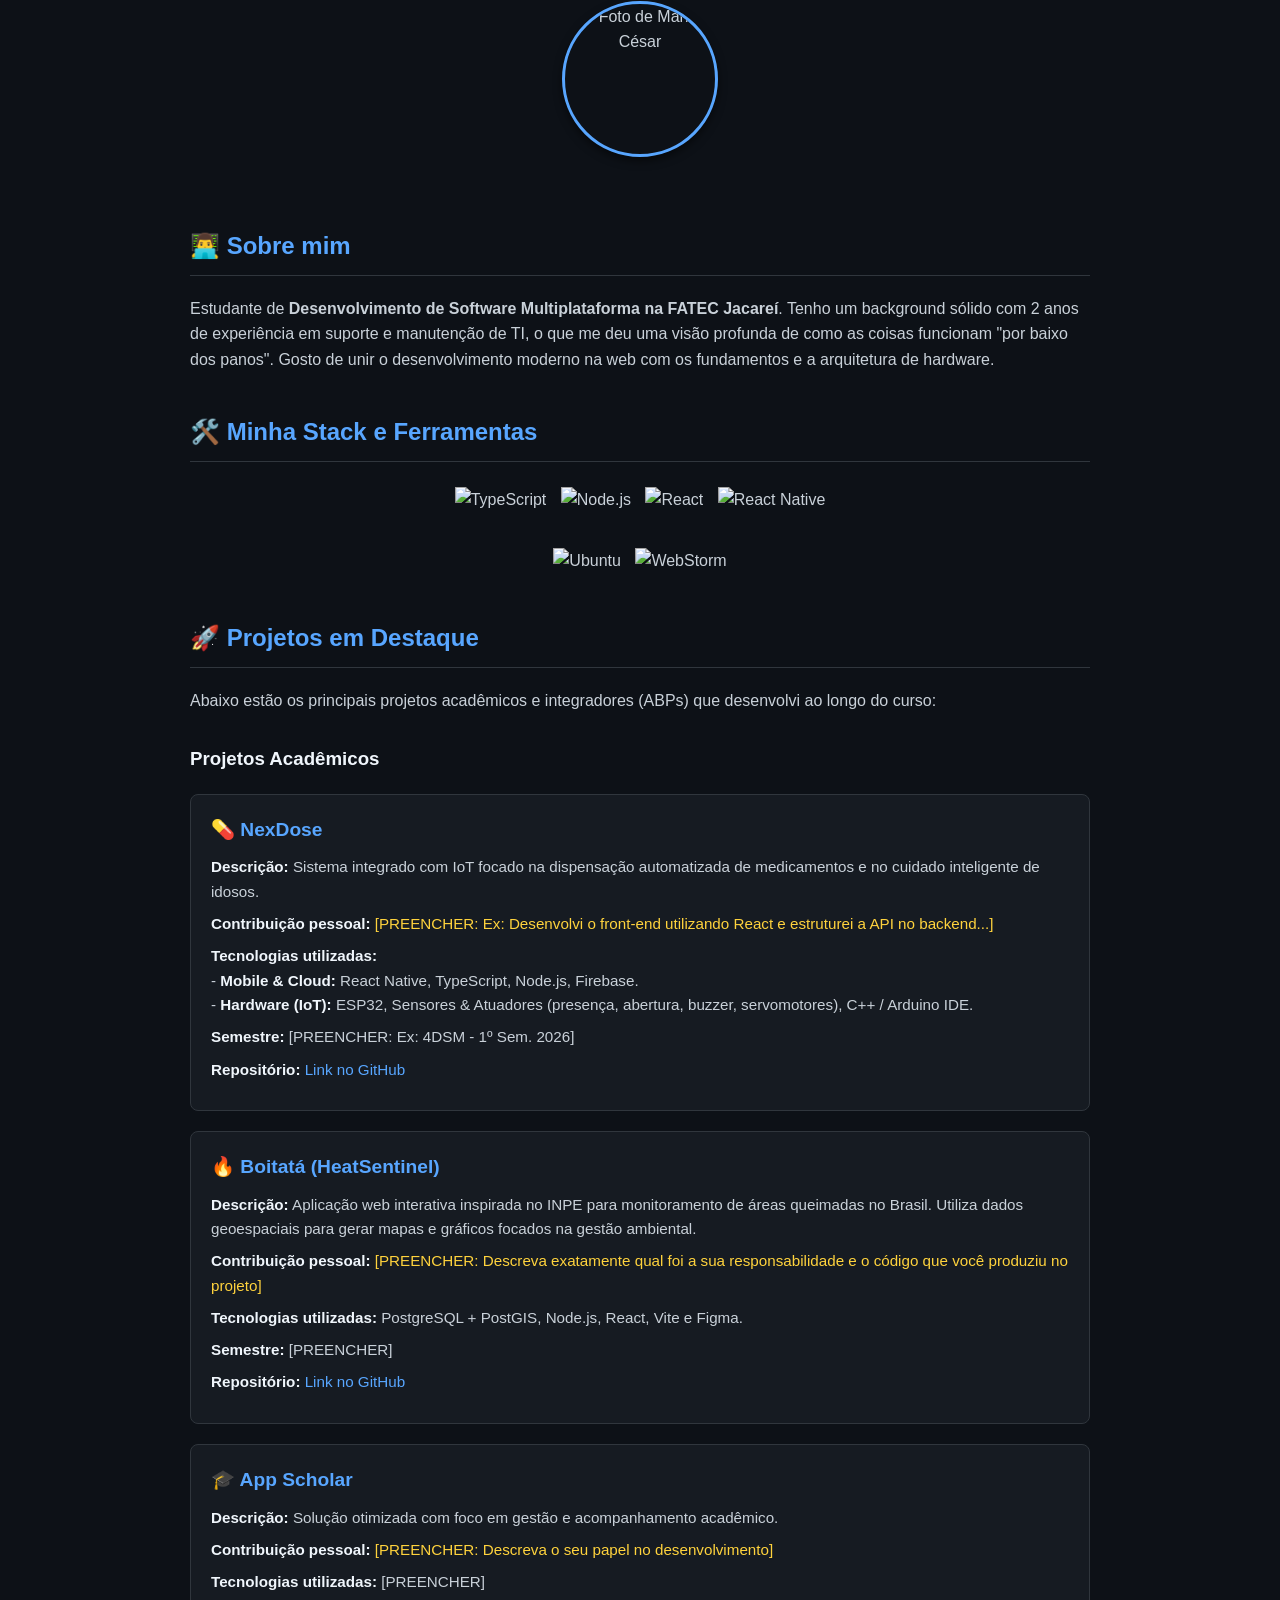
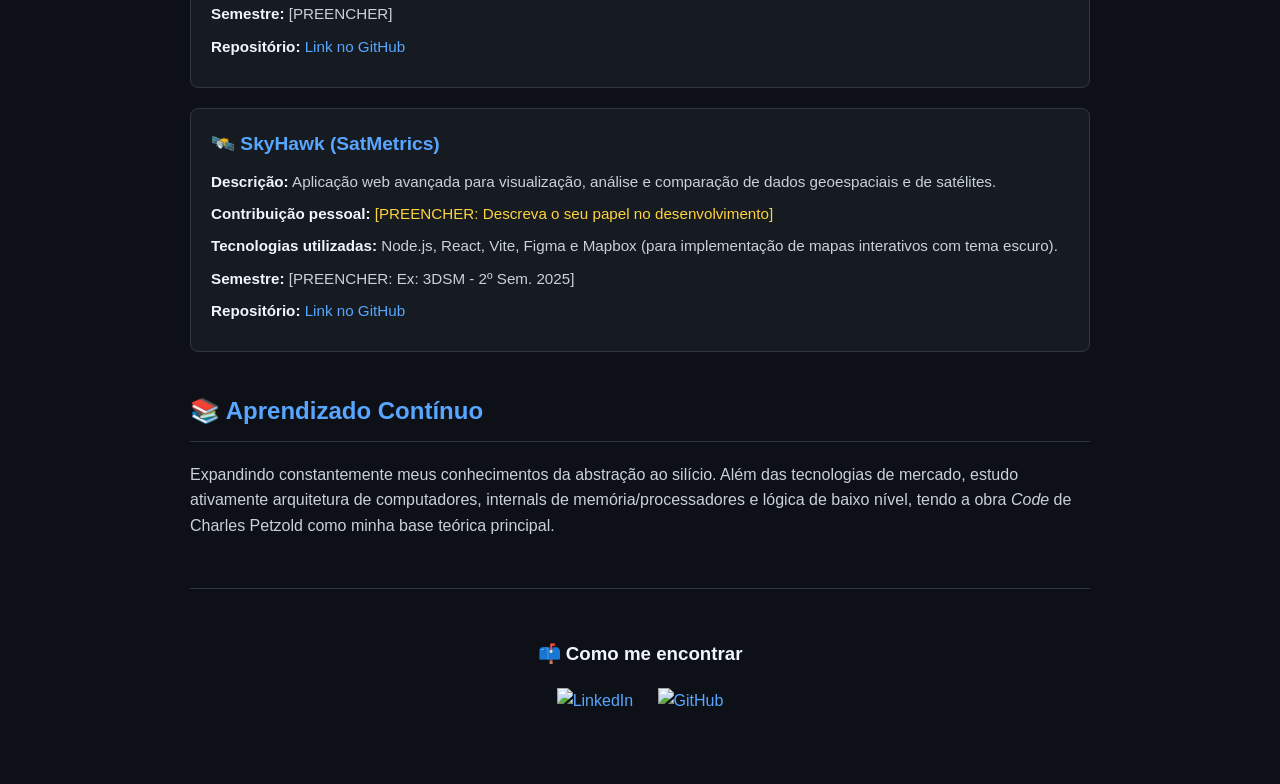
==== commit 4835e3be: "Update personal description in index.html" ====
--- a/docs/index.html
+++ b/docs/index.html
@@ -122,7 +122,7 @@
         <!-- Sobre Mim -->
         <section>
             <h2>👨‍💻 Sobre mim</h2>
-            <p>Atualmente no 4º semestre de <strong>Desenvolvimento de Software Multiplataforma na FATEC Jacareí</strong>. Tenho um background sólido com 2 anos de experiência em suporte e manutenção de TI, o que me deu uma visão profunda de como as coisas funcionam "por baixo dos panos". Gosto de unir o desenvolvimento moderno na web com os fundamentos e a arquitetura de hardware.</p>
+            <p>Estudante de <strong>Desenvolvimento de Software Multiplataforma na FATEC Jacareí</strong>. Tenho um background sólido com 2 anos de experiência em suporte e manutenção de TI, o que me deu uma visão profunda de como as coisas funcionam "por baixo dos panos". Gosto de unir o desenvolvimento moderno na web com os fundamentos e a arquitetura de hardware.</p>
         </section>
 
         <!-- Stack e Ferramentas -->
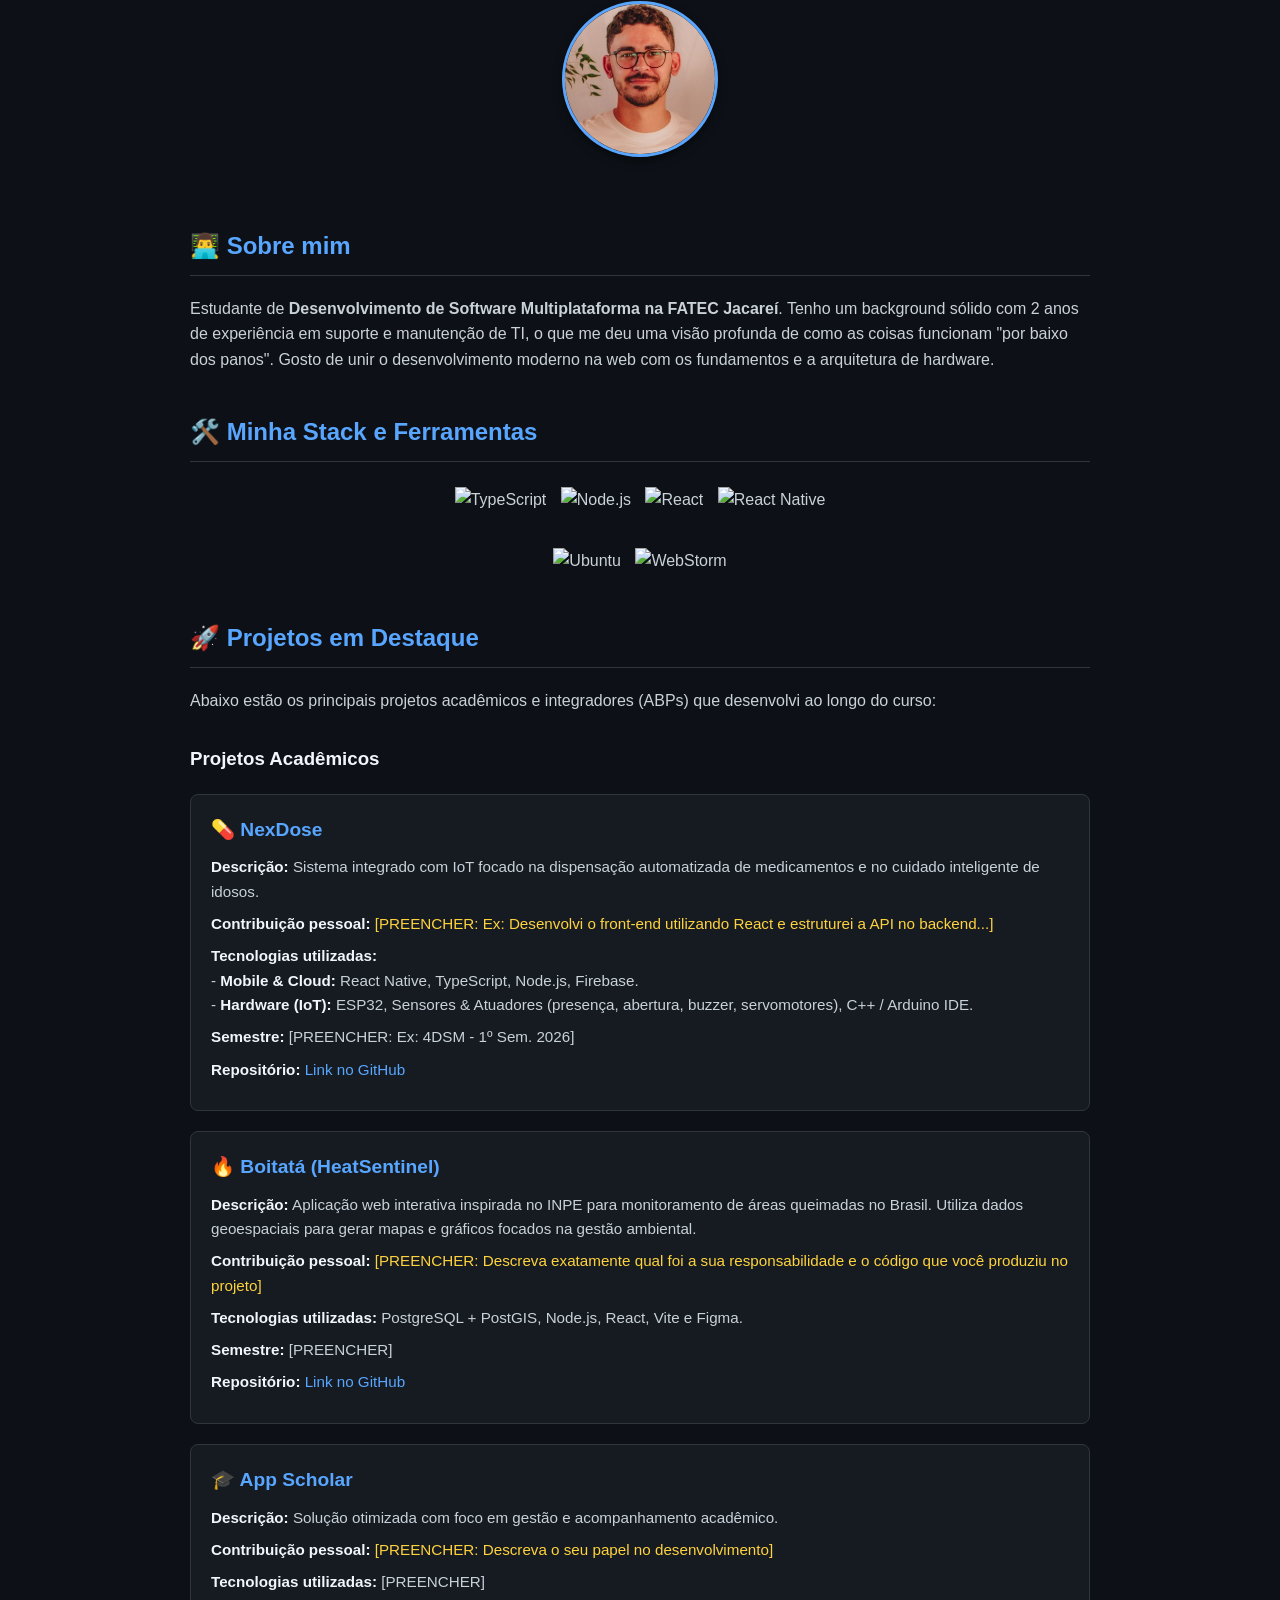
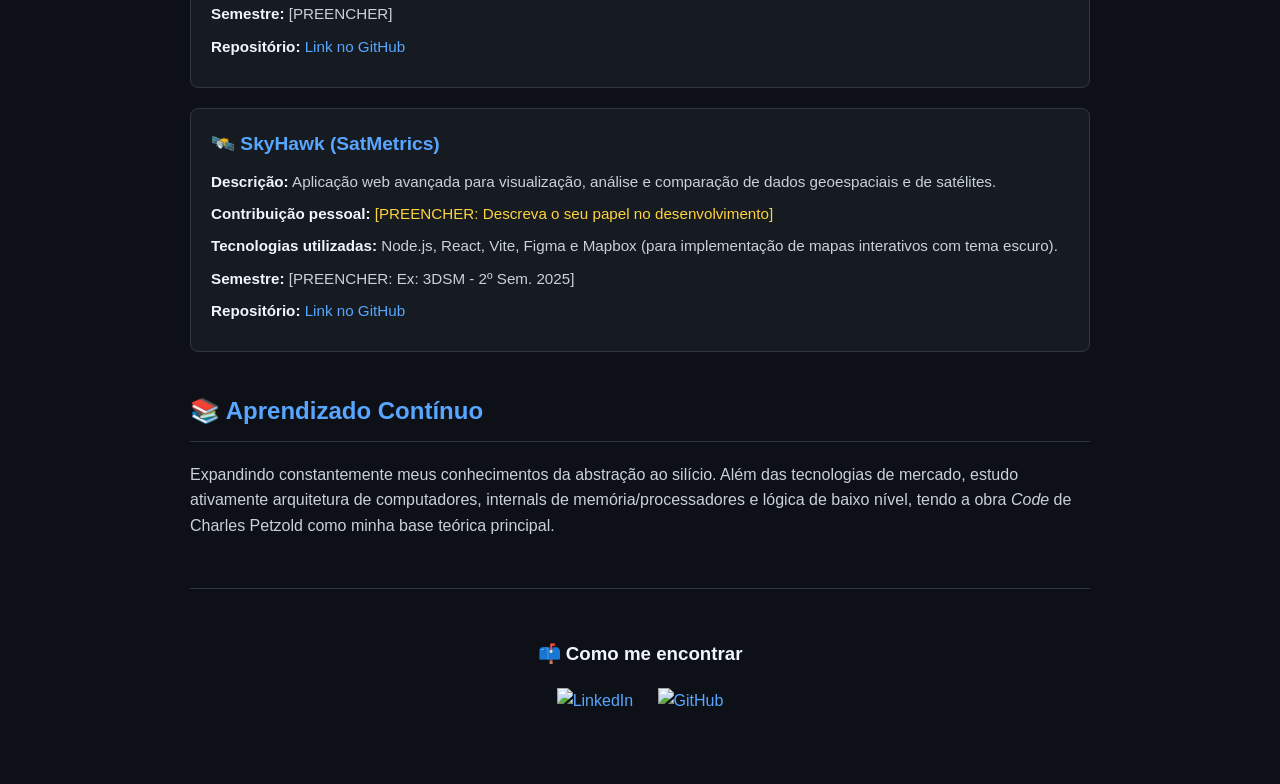
==== commit 5ee8e0ab: "Update profile picture source in index.html" ====
--- a/docs/index.html
+++ b/docs/index.html
@@ -116,7 +116,7 @@
         <header>
             <img class="banner" src="https://capsule-render.vercel.app/api?type=waving&color=007ACC&height=200&section=header&text=Mário%20César&fontSize=50&fontAlignY=38&desc=Desenvolvedor%20Multiplataforma&descAlignY=55&descAlign=50" alt="Banner Mario" />
             <!-- Foto de Perfil puxada do GitHub -->
-            <img src="https://github.com/ra2581392423019/edit/main/docs/mariocesar.jpeg" alt="Foto de Mário César" class="profile-pic" />
+            <img src="mariocesar.jpeg" alt="Foto de Mário César" class="profile-pic" />
         </header>
 
         <!-- Sobre Mim -->
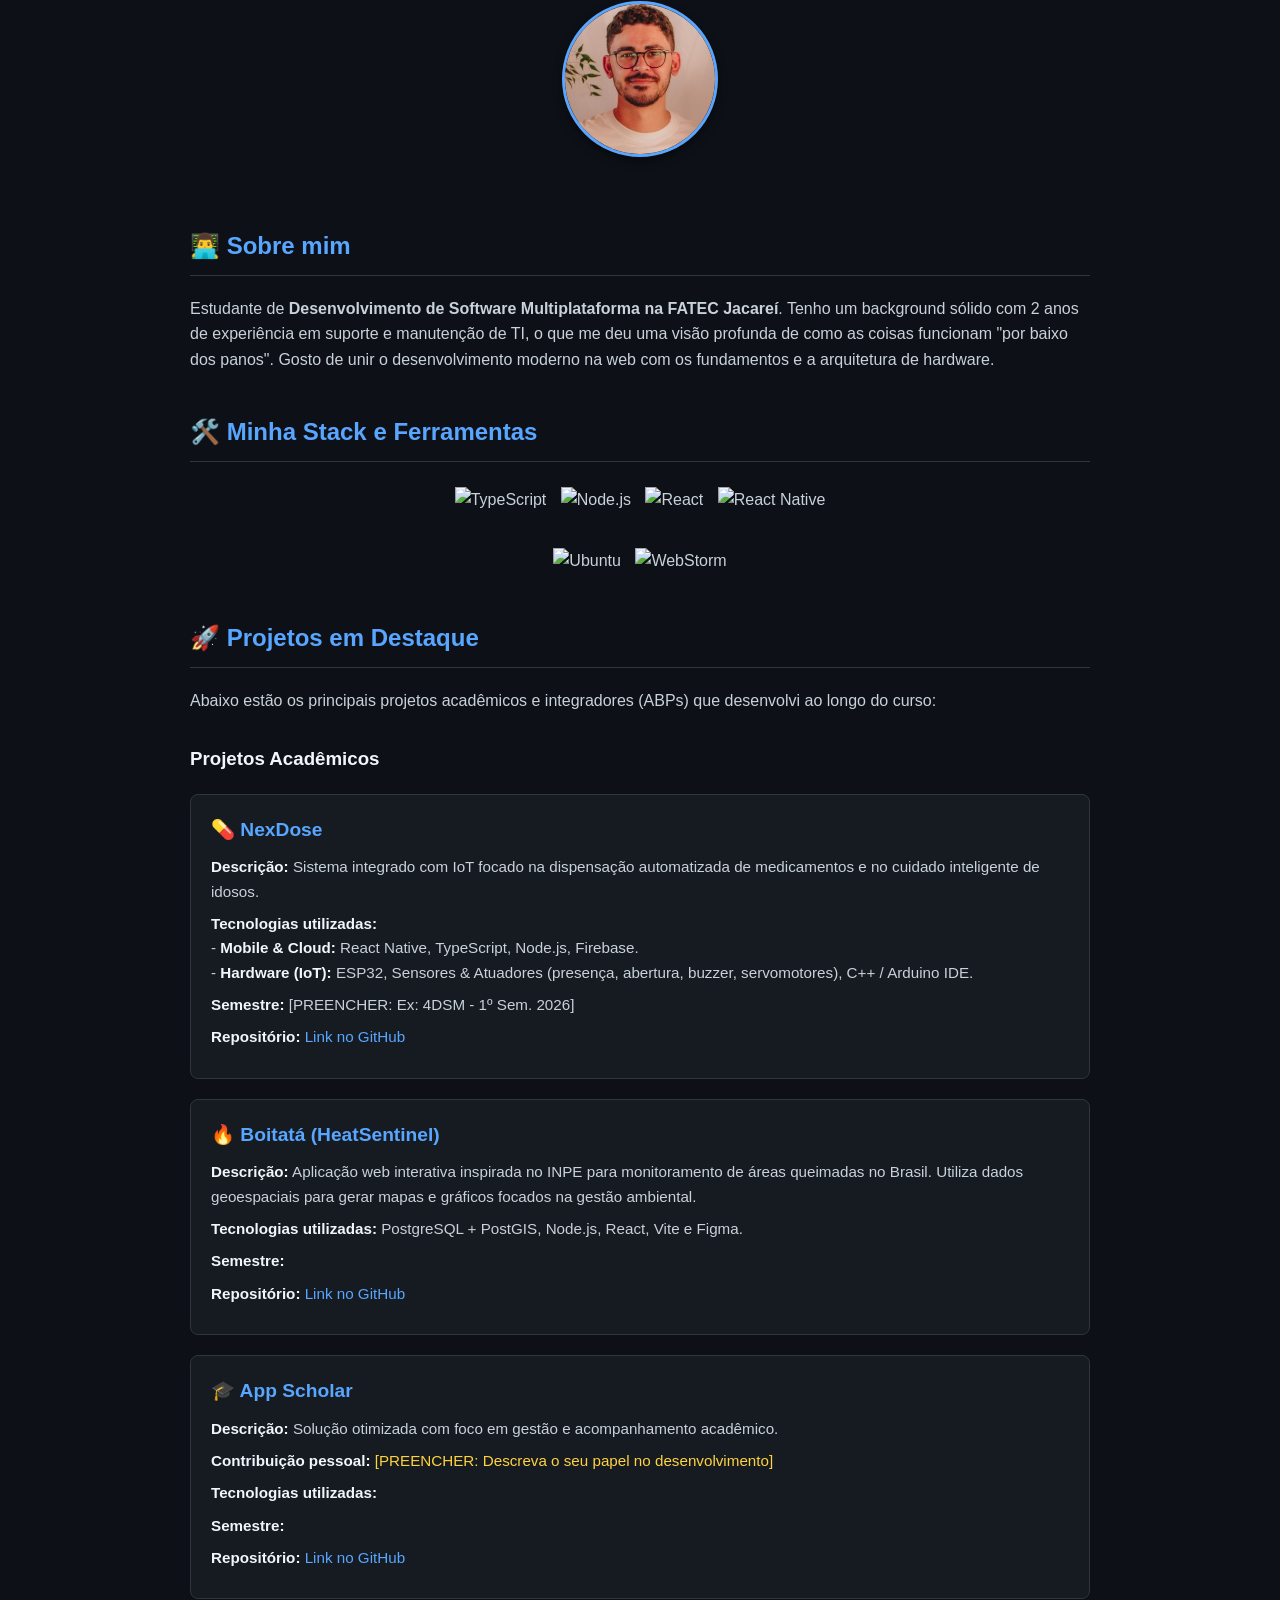
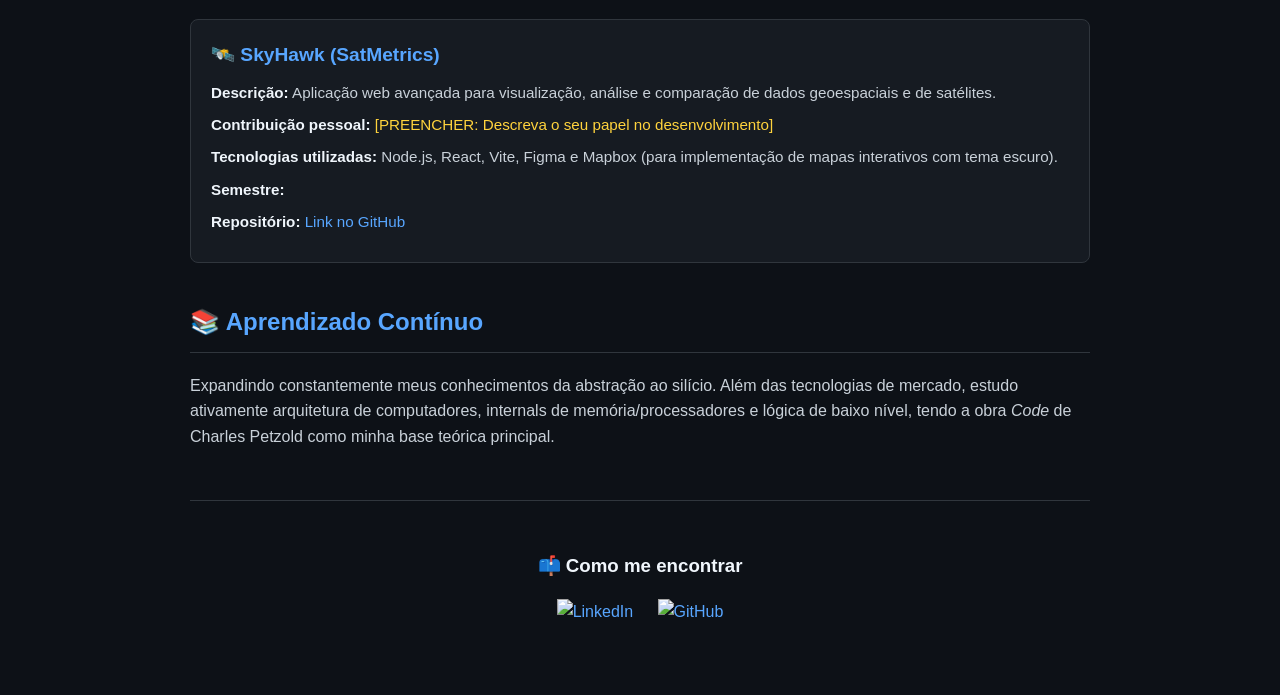
==== commit 0f0167e5: "Update index.html" ====
--- a/docs/index.html
+++ b/docs/index.html
@@ -151,7 +151,7 @@
                 <div class="project-card">
                     <h4>💊 NexDose</h4>
                     <p><strong>Descrição:</strong> Sistema integrado com IoT focado na dispensação automatizada de medicamentos e no cuidado inteligente de idosos.</p>
-                    <p class="highlight-contribution"><strong>Contribuição pessoal:</strong> [PREENCHER: Ex: Desenvolvi o front-end utilizando React e estruturei a API no backend...]</p>
+                    <p class="highlight-contribution">
                     <p><strong>Tecnologias utilizadas:</strong> <br>
                     - <strong>Mobile & Cloud:</strong> React Native, TypeScript, Node.js, Firebase. <br>
                     - <strong>Hardware (IoT):</strong> ESP32, Sensores & Atuadores (presença, abertura, buzzer, servomotores), C++ / Arduino IDE.</p>
@@ -163,9 +163,9 @@
                 <div class="project-card">
                     <h4>🔥 Boitatá (HeatSentinel)</h4>
                     <p><strong>Descrição:</strong> Aplicação web interativa inspirada no INPE para monitoramento de áreas queimadas no Brasil. Utiliza dados geoespaciais para gerar mapas e gráficos focados na gestão ambiental.</p>
-                    <p class="highlight-contribution"><strong>Contribuição pessoal:</strong> [PREENCHER: Descreva exatamente qual foi a sua responsabilidade e o código que você produziu no projeto]</p>
+                    <p class="highlight-contribution">
                     <p><strong>Tecnologias utilizadas:</strong> PostgreSQL + PostGIS, Node.js, React, Vite e Figma.</p>
-                    <p><strong>Semestre:</strong> [PREENCHER]</p>
+                    <p><strong>Semestre:</strong> </p>
                     <p><strong>Repositório:</strong> <a href="https://github.com/hallwaytechgrupo/Boitata" target="_blank">Link no GitHub</a></p>
                 </div>
 
@@ -174,8 +174,8 @@
                     <h4>🎓 App Scholar</h4>
                     <p><strong>Descrição:</strong> Solução otimizada com foco em gestão e acompanhamento acadêmico.</p>
                     <p class="highlight-contribution"><strong>Contribuição pessoal:</strong> [PREENCHER: Descreva o seu papel no desenvolvimento]</p>
-                    <p><strong>Tecnologias utilizadas:</strong> [PREENCHER]</p>
-                    <p><strong>Semestre:</strong> [PREENCHER]</p>
+                    <p><strong>Tecnologias utilizadas:</strong> </p>
+                    <p><strong>Semestre:</strong> </p>
                     <p><strong>Repositório:</strong> <a href="https://github.com/MarioC3sar/PDM1_App_Scholar" target="_blank">Link no GitHub</a></p>
                 </div>
 
@@ -185,7 +185,7 @@
                     <p><strong>Descrição:</strong> Aplicação web avançada para visualização, análise e comparação de dados geoespaciais e de satélites.</p>
                     <p class="highlight-contribution"><strong>Contribuição pessoal:</strong> [PREENCHER: Descreva o seu papel no desenvolvimento]</p>
                     <p><strong>Tecnologias utilizadas:</strong> Node.js, React, Vite, Figma e Mapbox (para implementação de mapas interativos com tema escuro).</p>
-                    <p><strong>Semestre:</strong> [PREENCHER: Ex: 3DSM - 2º Sem. 2025]</p>
+                    <p><strong>Semestre:</strong> </p>
                     <p><strong>Repositório:</strong> <a href="https://github.com/hallwaytechgrupo/SkyHawk" target="_blank">Link no GitHub</a></p>
                 </div>
 
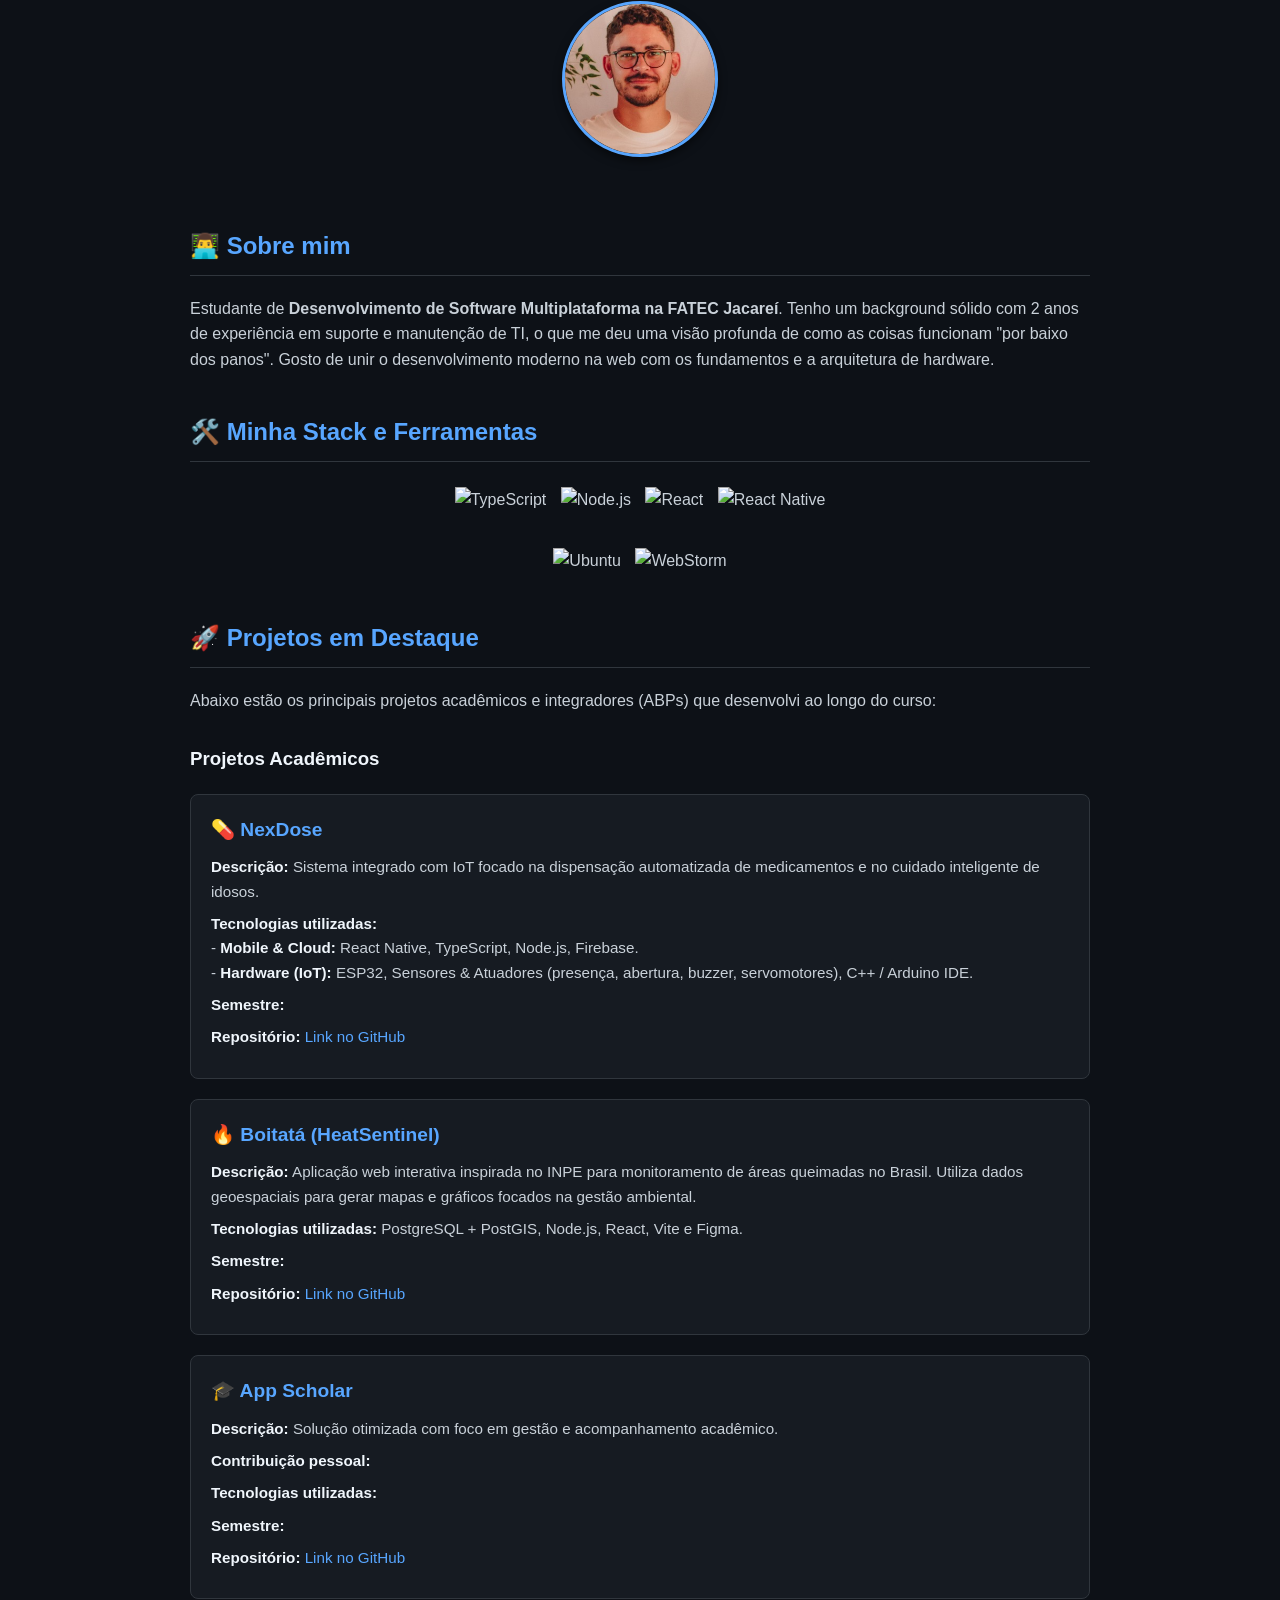
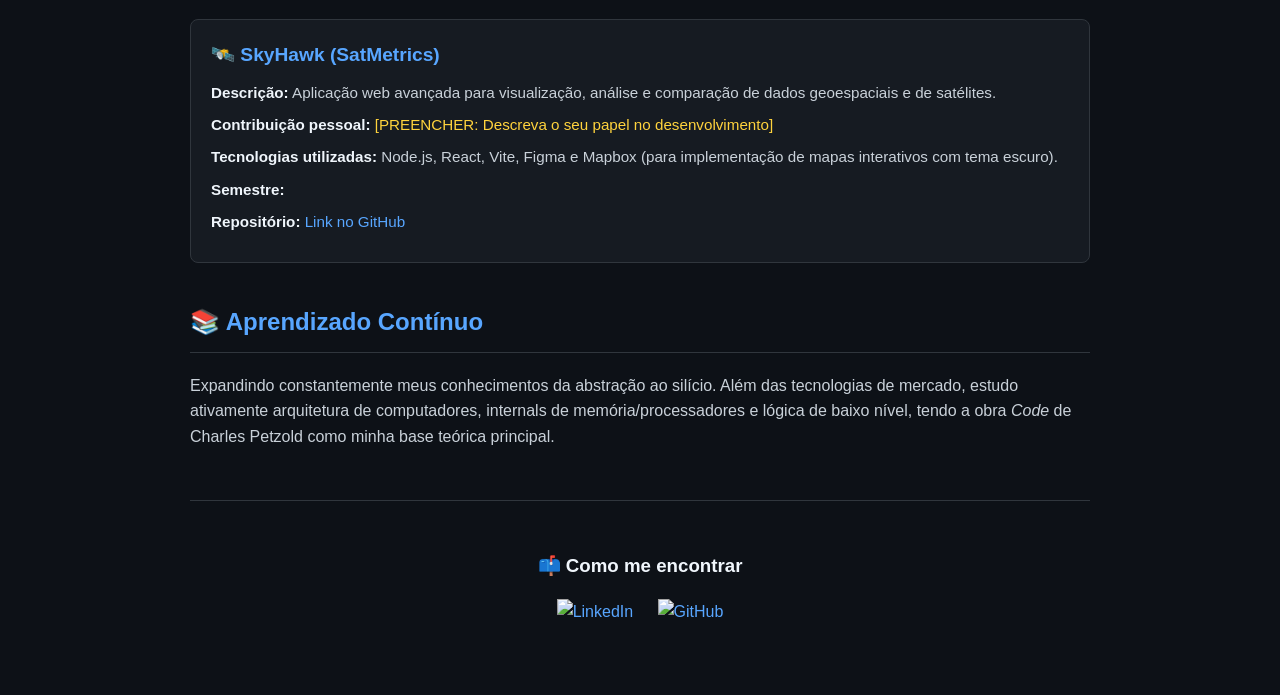
==== commit 9197f84d: "Update index.html" ====
--- a/docs/index.html
+++ b/docs/index.html
@@ -155,7 +155,7 @@
                     <p><strong>Tecnologias utilizadas:</strong> <br>
                     - <strong>Mobile & Cloud:</strong> React Native, TypeScript, Node.js, Firebase. <br>
                     - <strong>Hardware (IoT):</strong> ESP32, Sensores & Atuadores (presença, abertura, buzzer, servomotores), C++ / Arduino IDE.</p>
-                    <p><strong>Semestre:</strong> [PREENCHER: Ex: 4DSM - 1º Sem. 2026]</p>
+                    <p><strong>Semestre:</strong> </p>
                     <p><strong>Repositório:</strong> <a href="https://github.com/hallwaytechgrupo/NexDose" target="_blank">Link no GitHub</a></p>
                 </div>
 
@@ -173,7 +173,7 @@
                 <div class="project-card">
                     <h4>🎓 App Scholar</h4>
                     <p><strong>Descrição:</strong> Solução otimizada com foco em gestão e acompanhamento acadêmico.</p>
-                    <p class="highlight-contribution"><strong>Contribuição pessoal:</strong> [PREENCHER: Descreva o seu papel no desenvolvimento]</p>
+                    <p class="highlight-contribution"><strong>Contribuição pessoal:</strong> </p>
                     <p><strong>Tecnologias utilizadas:</strong> </p>
                     <p><strong>Semestre:</strong> </p>
                     <p><strong>Repositório:</strong> <a href="https://github.com/MarioC3sar/PDM1_App_Scholar" target="_blank">Link no GitHub</a></p>
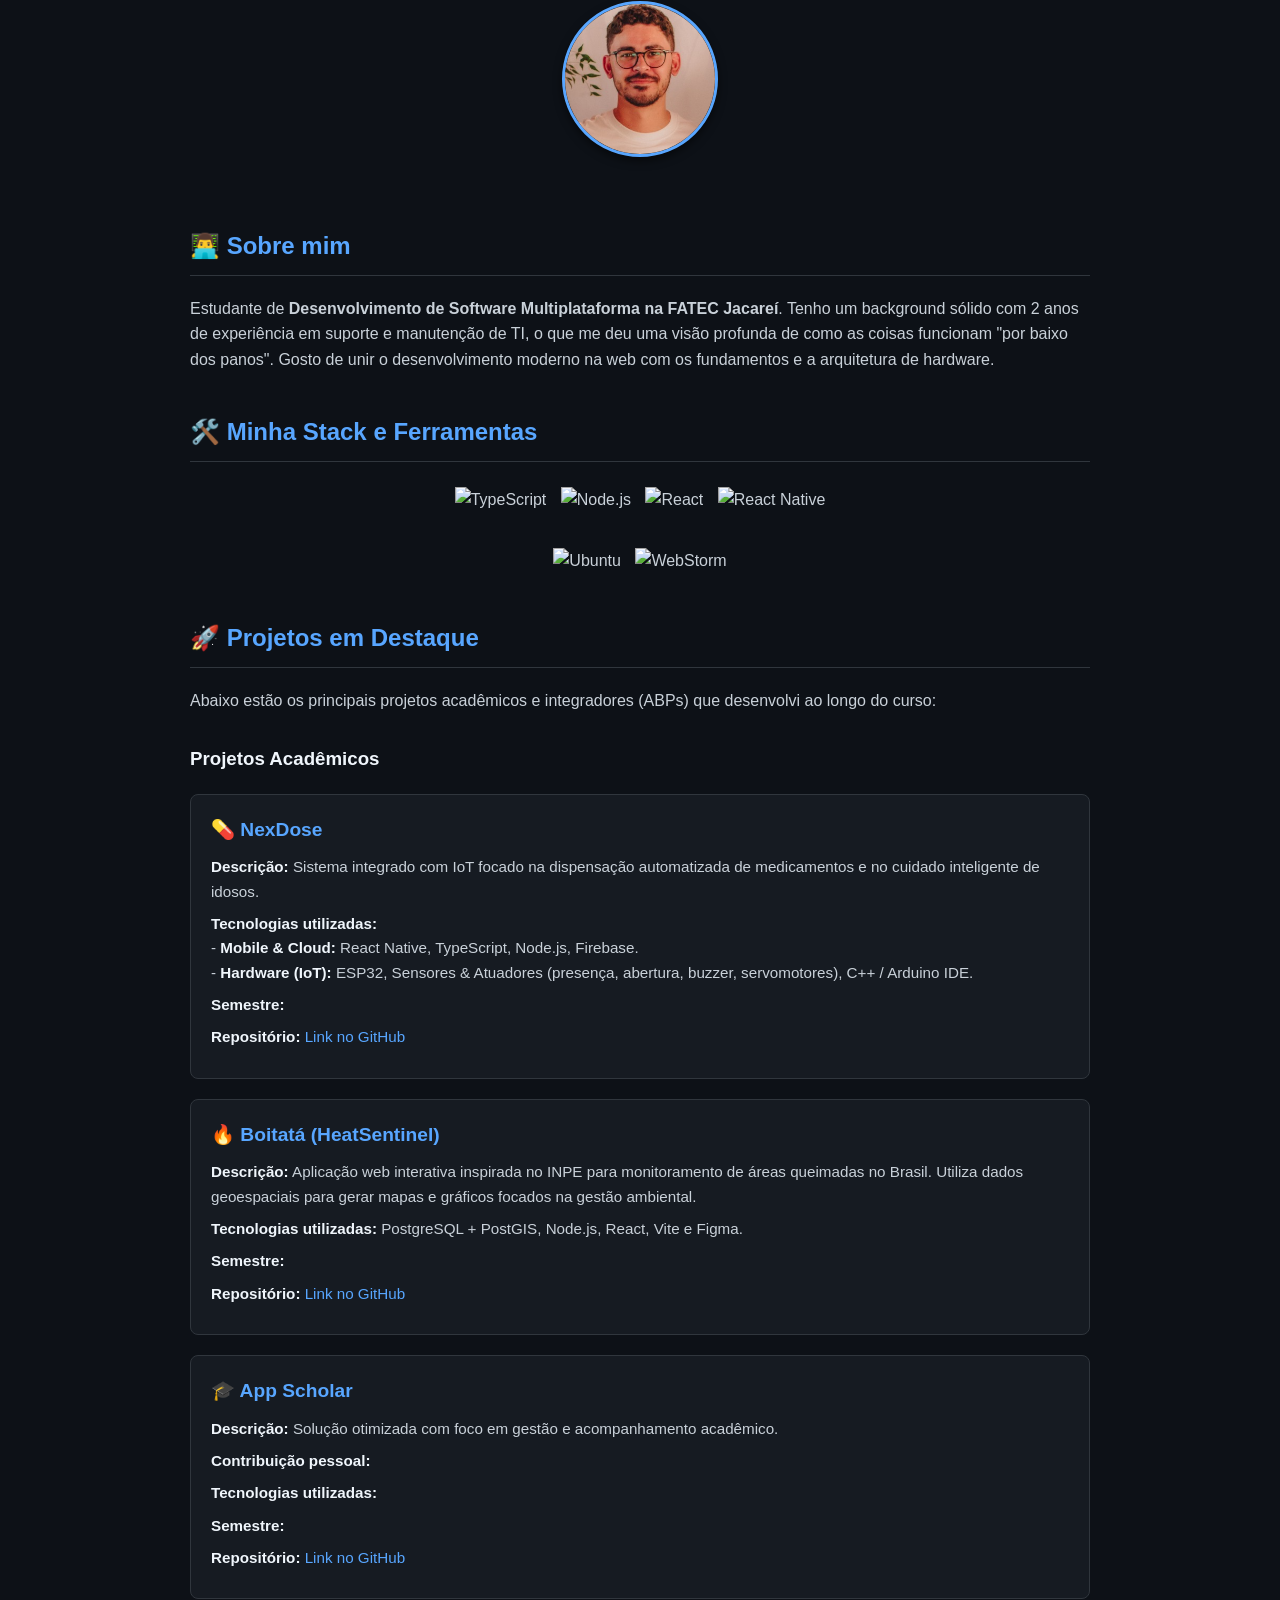
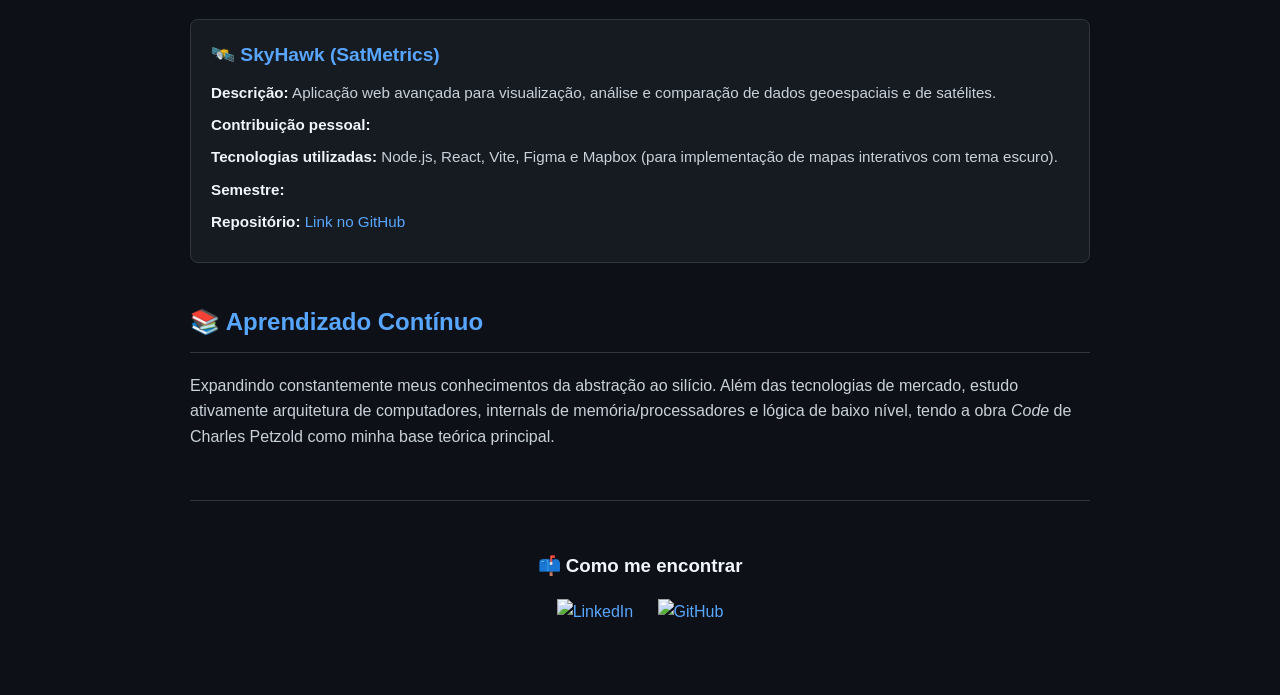
==== commit 32b1ebdc: "Update personal contribution section in index.html Removed placeholder text for personal contributio" ====
--- a/docs/index.html
+++ b/docs/index.html
@@ -183,7 +183,7 @@
                 <div class="project-card">
                     <h4>🛰️ SkyHawk (SatMetrics)</h4>
                     <p><strong>Descrição:</strong> Aplicação web avançada para visualização, análise e comparação de dados geoespaciais e de satélites.</p>
-                    <p class="highlight-contribution"><strong>Contribuição pessoal:</strong> [PREENCHER: Descreva o seu papel no desenvolvimento]</p>
+                    <p class="highlight-contribution"><strong>Contribuição pessoal:</strong> </p>
                     <p><strong>Tecnologias utilizadas:</strong> Node.js, React, Vite, Figma e Mapbox (para implementação de mapas interativos com tema escuro).</p>
                     <p><strong>Semestre:</strong> </p>
                     <p><strong>Repositório:</strong> <a href="https://github.com/hallwaytechgrupo/SkyHawk" target="_blank">Link no GitHub</a></p>
